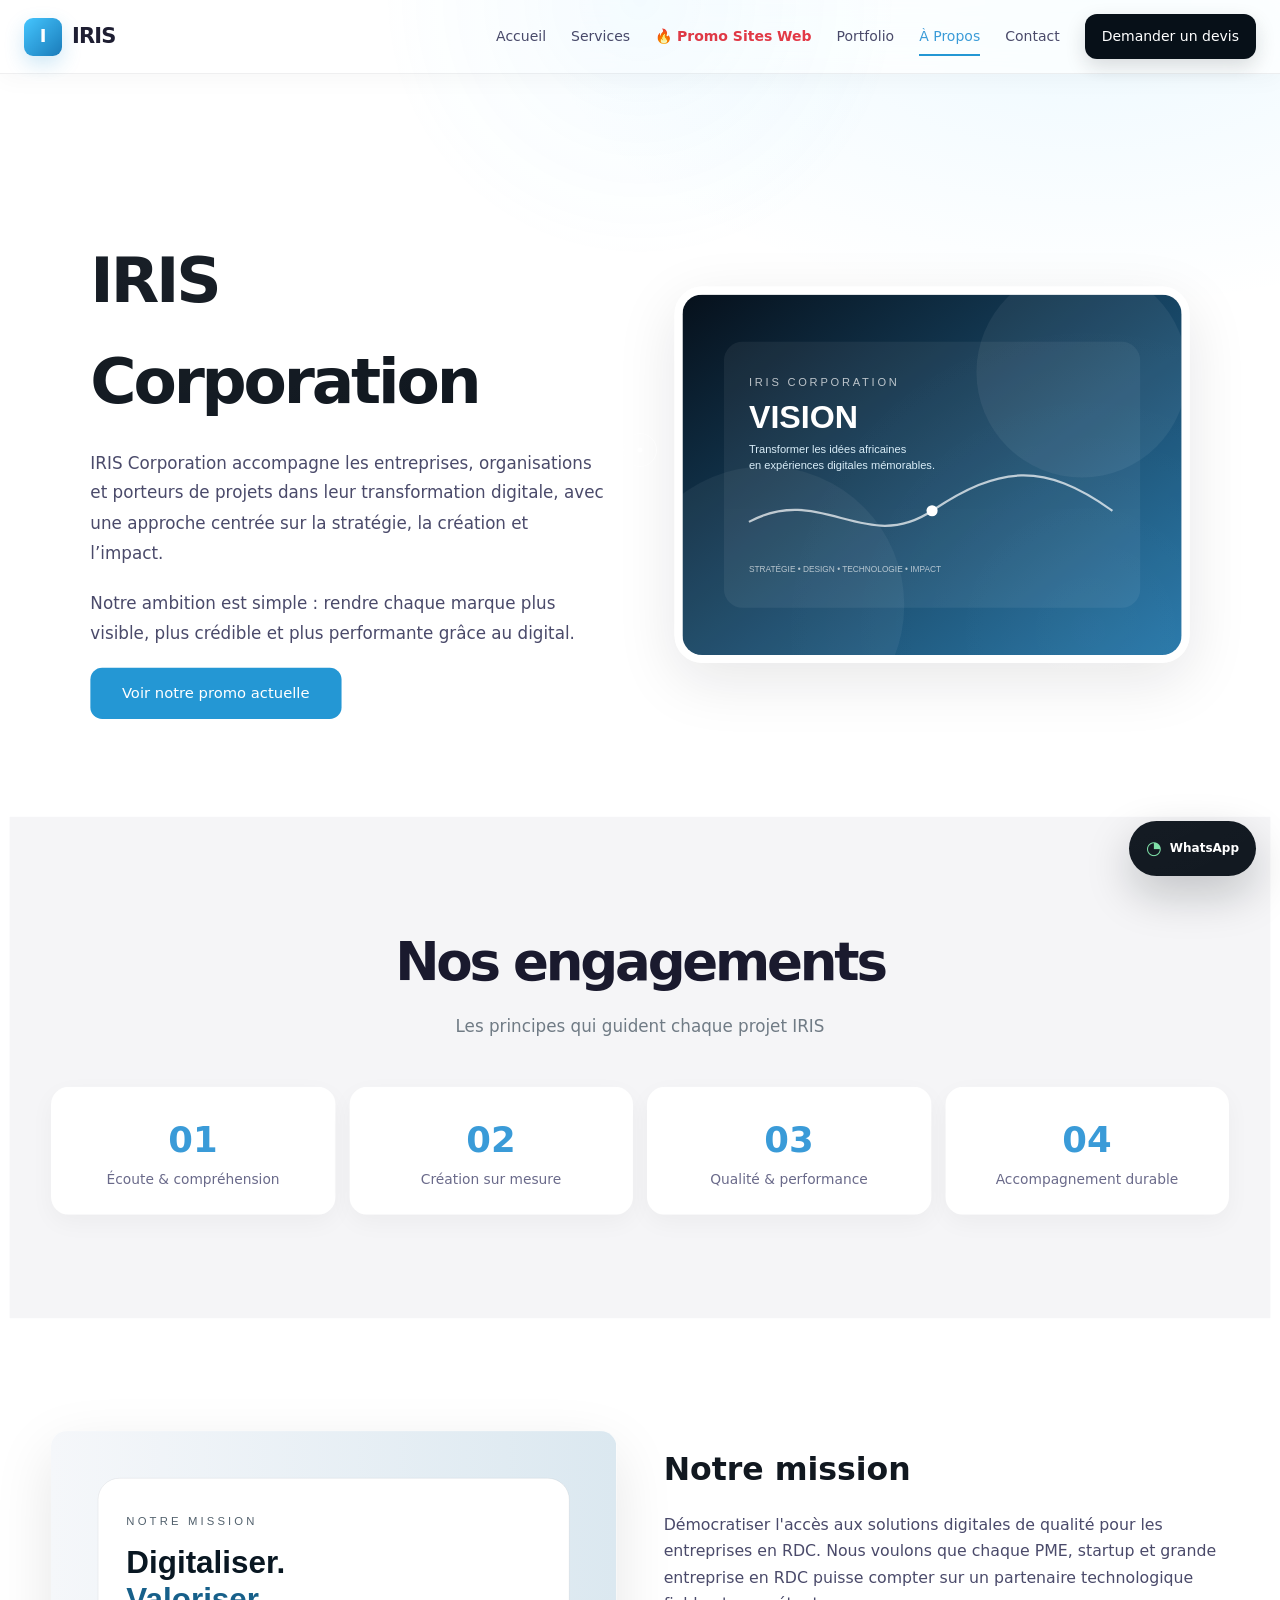
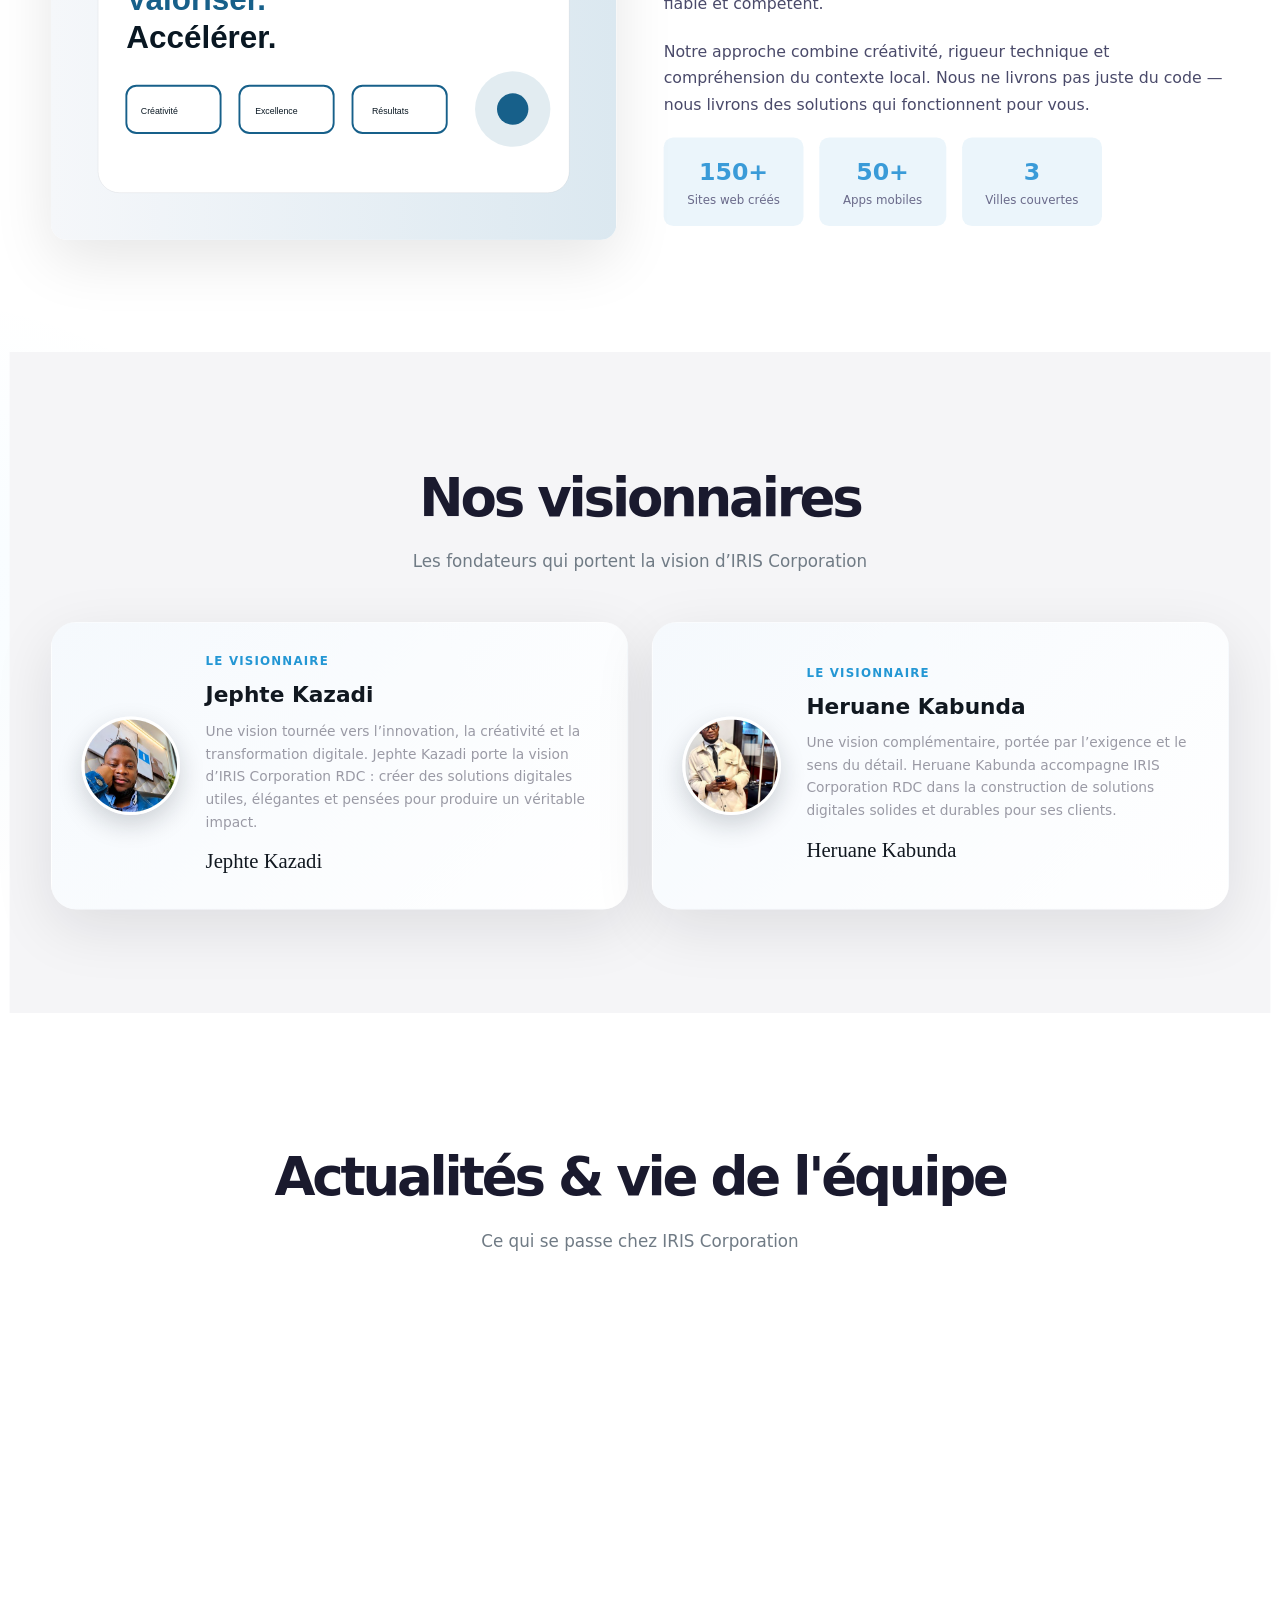
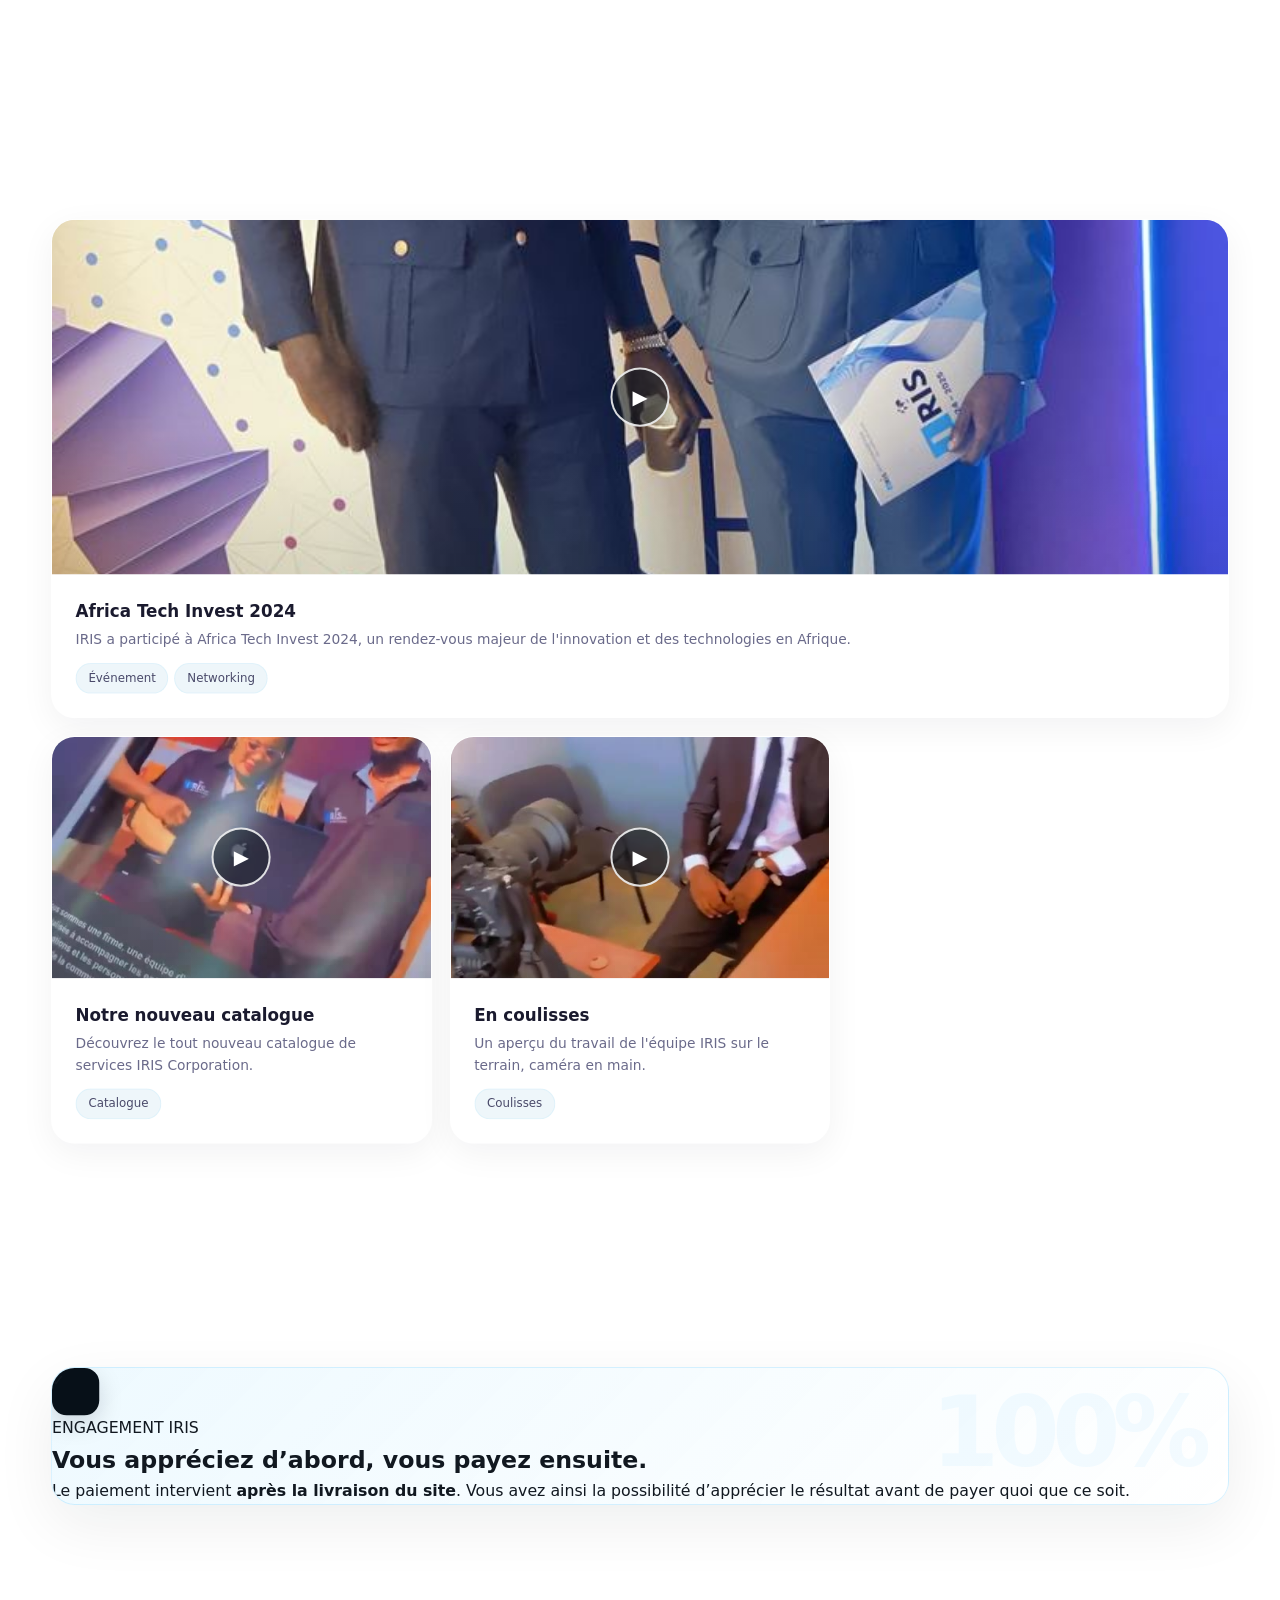
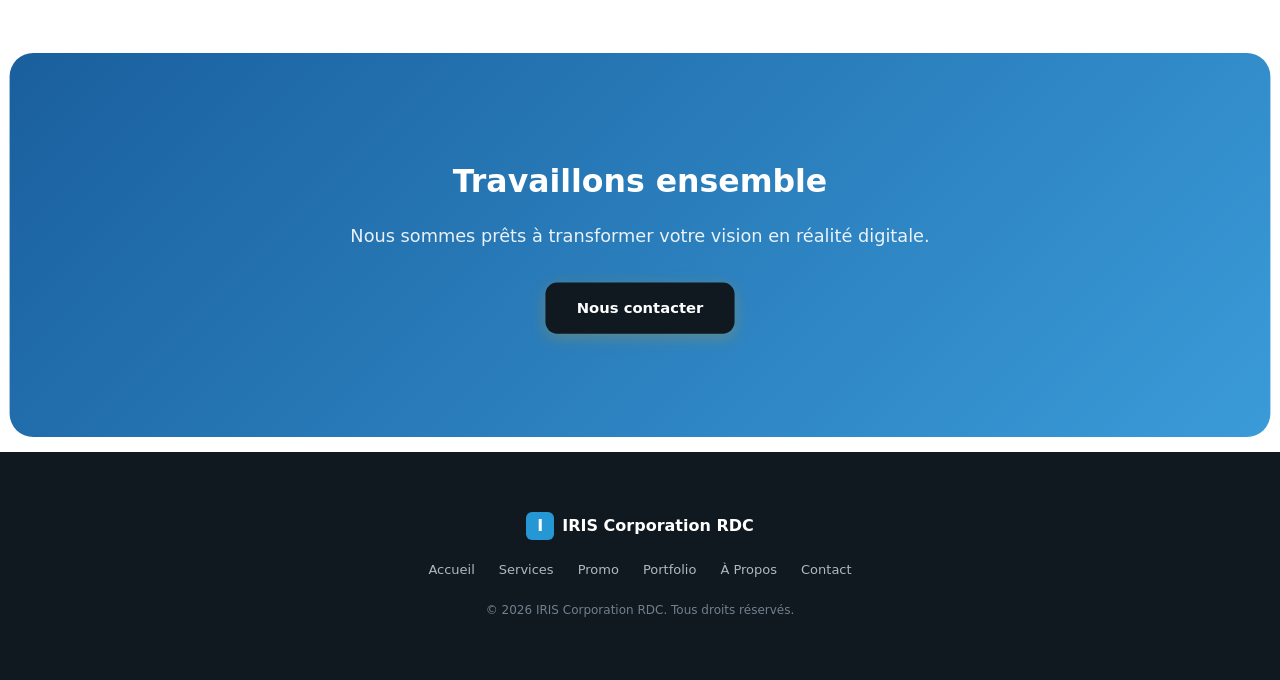
==== apropos.html @ 59f5e838 "fichier iris site" ====
<!DOCTYPE html>
<html lang="fr">
<head>
  <meta charset="UTF-8">
  <meta name="viewport" content="width=device-width, initial-scale=1.0">
  <title>À Propos | IRIS Corporation</title>
  <meta name="description" content="Agence digitale de référence en RDC. 8 ans d'expérience, 200+ projets réalisés pour des entreprises en RDC.">
  <link rel="stylesheet" href="style.css">
</head>
<body>
<div class="iris-scroll-progress" aria-hidden="true"></div>

<!-- Navigation -->
<nav class="iris-nav">
  <a href="index.html" class="iris-nav-logo">
    <div class="iris-nav-logo-box"><span>I</span></div>
    <div class="iris-nav-logo-text">IRIS</div>
  </a>
  <div class="iris-nav-links">
    <a href="index.html">Accueil</a>
    <a href="services.html">Services</a>
    <a href="promo.html" style="color: #e63946; font-weight: 600;">🔥 Promo Sites Web</a>
    <a href="portfolio.html">Portfolio</a>
    <a href="apropos.html" class="active">À Propos</a>
    <a href="contact.html">Contact</a>
    <a href="contact.html" class="iris-nav-cta">Demander un devis</a>
  </div>
  <button class="iris-nav-mobile-btn" onclick="toggleMobileMenu()" aria-label="Menu">
    <svg width="24" height="24" viewBox="0 0 24 24" fill="none"><path fill-rule="evenodd" clip-rule="evenodd" d="M4 6h16M4 12h16M4 18h16" stroke="currentColor" stroke-width="2" stroke-linecap="round"/></svg>
  </button>
</nav>

<!-- Mobile Menu -->
<div class="iris-mobile-menu" id="mobileMenu">
  <button class="iris-mobile-menu-close" onclick="toggleMobileMenu()" aria-label="Fermer">
    <svg width="24" height="24" viewBox="0 0 24 24" fill="none"><path d="M18 6L6 18M6 6l12 12" stroke="currentColor" stroke-width="2" stroke-linecap="round"/></svg>
  </button>
  <a href="index.html" onclick="toggleMobileMenu()">Accueil</a>
  <a href="services.html" onclick="toggleMobileMenu()">Services</a>
  <a href="promo.html" onclick="toggleMobileMenu()" style="color: #e63946;">🔥 Promo Sites Web</a>
  <a href="portfolio.html" onclick="toggleMobileMenu()">Portfolio</a>
  <a href="apropos.html" onclick="toggleMobileMenu()">À Propos</a>
  <a href="contact.html" onclick="toggleMobileMenu()">Contact</a>
</div>

<!-- About Hero -->
<section class="about-hero" style="padding-top: 120px;">
  <div class="about-hero-content">
    <h1>IRIS Corporation</h1>
    <p>IRIS Corporation accompagne les entreprises, organisations et porteurs de projets dans leur transformation digitale, avec une approche centrée sur la stratégie, la création et l’impact.</p>
    <p>Notre ambition est simple : rendre chaque marque plus visible, plus crédible et plus performante grâce au digital.</p>
    <a href="promo.html" class="iris-btn-primary">Voir notre promo actuelle</a>
  </div>
  <div class="about-hero-img">
    <img loading="eager" decoding="async" src="images/iris-vision.svg" class="iris-about-visual iris-about-visual-1" alt="IRIS Corporation — vision digitale">
  </div>
</section>

<!-- Values -->
<section class="iris-section" style="background: var(--kimi-color-surface-muted);">
  <h2 class="iris-section-title">Nos engagements</h2>
  <p class="iris-section-sub">Les principes qui guident chaque projet IRIS</p>
  <div class="about-values">
    <div class="about-value iris-reveal"><div class="about-value-num">01</div><div class="about-value-label">Écoute & compréhension</div></div>
    <div class="about-value iris-reveal"><div class="about-value-num">02</div><div class="about-value-label">Création sur mesure</div></div>
    <div class="about-value iris-reveal"><div class="about-value-num">03</div><div class="about-value-label">Qualité & performance</div></div>
    <div class="about-value iris-reveal"><div class="about-value-num">04</div><div class="about-value-label">Accompagnement durable</div></div>
  </div>
</section>

<!-- Mission -->
<section class="iris-section">
  <div style="display: grid; grid-template-columns: 1fr 1fr; gap: 48px; align-items: center;">
    <div style="border-radius: 16px; overflow: hidden; box-shadow: 0 20px 60px rgba(0,0,0,0.1);">
      <img loading="lazy" decoding="async" src="images/iris-mission.svg" style="width: 100%; height: auto; display: block;" class="iris-about-visual iris-about-visual-2" alt="IRIS Corporation — mission et impact digital">
    </div>
    <div>
      <h2 style="font-size: 32px; font-weight: 600; margin-bottom: 16px;">Notre mission</h2>
      <p style="font-size: 16px; color: var(--kimi-color-text-secondary); line-height: 1.7; margin-bottom: 20px;">Démocratiser l'accès aux solutions digitales de qualité pour les entreprises en RDC. Nous voulons que chaque PME, startup et grande entreprise en RDC puisse compter sur un partenaire technologique fiable et compétent.</p>
      <p style="font-size: 16px; color: var(--kimi-color-text-secondary); line-height: 1.7; margin-bottom: 20px;">Notre approche combine créativité, rigueur technique et compréhension du contexte local. Nous ne livrons pas juste du code — nous livrons des solutions qui fonctionnent pour vous.</p>
      <div style="display: flex; gap: 16px; flex-wrap: wrap;">
        <div style="padding: 16px 24px; background: rgba(58,155,216,0.1); border-radius: 10px; text-align: center;">
          <div style="font-size: 24px; font-weight: 700; color: #3A9BD8;">150+</div>
          <div style="font-size: 12px; color: var(--kimi-color-text-tertiary);">Sites web créés</div>
        </div>
        <div style="padding: 16px 24px; background: rgba(58,155,216,0.1); border-radius: 10px; text-align: center;">
          <div style="font-size: 24px; font-weight: 700; color: #3A9BD8;">50+</div>
          <div style="font-size: 12px; color: var(--kimi-color-text-tertiary);">Apps mobiles</div>
        </div>
        <div style="padding: 16px 24px; background: rgba(58,155,216,0.1); border-radius: 10px; text-align: center;">
          <div style="font-size: 24px; font-weight: 700; color: #3A9BD8;">3</div>
          <div style="font-size: 12px; color: var(--kimi-color-text-tertiary);">Villes couvertes</div>
        </div>
      </div>
    </div>
  </div>
</section>

<!-- Visionnaires -->
<section class="iris-section visionary-section" style="background: var(--kimi-color-surface-muted);">
  <h2 class="iris-section-title">Nos visionnaires</h2>
  <p class="iris-section-sub">Les fondateurs qui portent la vision d’IRIS Corporation</p>
  <div class="visionaries-grid">
    <div class="visionary-profile iris-reveal">
      <img loading="lazy" decoding="async" src="images/jephte-kazadi.jpg" alt="Jephte Kazadi, visionnaire IRIS Corporation" class="visionary-photo">
      <div>
        <span class="role">LE VISIONNAIRE</span>
        <h2>Jephte Kazadi</h2>
        <p>Une vision tournée vers l’innovation, la créativité et la transformation digitale. Jephte Kazadi porte la vision d’IRIS Corporation RDC : créer des solutions digitales utiles, élégantes et pensées pour produire un véritable impact.</p>
        <div class="signature">Jephte Kazadi</div>
      </div>
    </div>
    <div class="visionary-profile iris-reveal">
      <img loading="lazy" decoding="async" src="images/heruane-kabunda.jpeg" alt="Heruane Kabunda, visionnaire IRIS Corporation" class="visionary-photo">
      <div>
        <span class="role">LE VISIONNAIRE</span>
        <h2>Heruane Kabunda</h2>
        <p>Une vision complémentaire, portée par l’exigence et le sens du détail. Heruane Kabunda accompagne IRIS Corporation RDC dans la construction de solutions digitales solides et durables pour ses clients.</p>
        <div class="signature">Heruane Kabunda</div>
      </div>
    </div>
  </div>
</section>

<!-- Actualités -->
<section class="iris-section">
  <h2 class="iris-section-title">Actualités & vie de l'équipe</h2>
  <p class="iris-section-sub">Ce qui se passe chez IRIS Corporation</p>
  <div class="iris-portfolio-grid">
    <div class="iris-portfolio-card iris-reveal" style="grid-column: 1 / -1;">
      <div class="iris-portfolio-img news-feature-img portfolio-feature-gallery">
        <img loading="lazy" decoding="async" src="images/innovations-days.jpeg" alt="IRIS Corporation à Innovations Days">
        <div class="iris-video-facade" style="background-image:url('images/poster-innovations-2.jpg')" data-src="videos/innovations-days-2.mp4" onclick="irisPlayVideo(this)">
          <div class="iris-video-play">▶</div>
        </div>
        <div class="iris-video-facade" style="background-image:url('images/poster-innovations-1.jpg')" data-src="videos/innovations-days-1.mp4" onclick="irisPlayVideo(this)">
          <div class="iris-video-play">▶</div>
        </div>
      </div>
      <div class="iris-portfolio-info">
        <h4>Innovations Days</h4>
        <p>IRIS a participé à Innovations Days, un événement dédié à l'innovation et aux nouvelles technologies.</p>
        <div class="iris-portfolio-tags"><span class="iris-tag">Événement</span><span class="iris-tag">Innovation</span></div>
      </div>
    </div>

    <div class="iris-portfolio-card iris-reveal" style="grid-column: 1 / -1;">
      <div class="iris-portfolio-img news-feature-img">
        <div class="iris-video-facade" style="background-image:url('images/africa-tech-invest.jpeg')" data-src="videos/africa-tech-invest.mp4" onclick="irisPlayVideo(this)">
          <div class="iris-video-play">▶</div>
        </div>
      </div>
      <div class="iris-portfolio-info">
        <h4>Africa Tech Invest 2024</h4>
        <p>IRIS a participé à Africa Tech Invest 2024, un rendez-vous majeur de l'innovation et des technologies en Afrique.</p>
        <div class="iris-portfolio-tags"><span class="iris-tag">Événement</span><span class="iris-tag">Networking</span></div>
      </div>
    </div>

    <div class="iris-portfolio-card iris-reveal">
      <div class="iris-portfolio-img">
        <div class="iris-video-facade" style="background-image:url('images/poster-catalogue.jpg')" data-src="videos/nouveau-catalogue.mp4" onclick="irisPlayVideo(this)">
          <div class="iris-video-play">▶</div>
        </div>
      </div>
      <div class="iris-portfolio-info">
        <h4>Notre nouveau catalogue</h4>
        <p>Découvrez le tout nouveau catalogue de services IRIS Corporation.</p>
        <div class="iris-portfolio-tags"><span class="iris-tag">Catalogue</span></div>
      </div>
    </div>

    <div class="iris-portfolio-card iris-reveal">
      <div class="iris-portfolio-img">
        <div class="iris-video-facade" style="background-image:url('images/poster-coulisses.jpg')" data-src="videos/coulisses-tournage.mp4" onclick="irisPlayVideo(this)">
          <div class="iris-video-play">▶</div>
        </div>
      </div>
      <div class="iris-portfolio-info">
        <h4>En coulisses</h4>
        <p>Un aperçu du travail de l'équipe IRIS sur le terrain, caméra en main.</p>
        <div class="iris-portfolio-tags"><span class="iris-tag">Coulisses</span></div>
      </div>
    </div>
  </div>
</section>

<!-- Paiement -->
<section class="iris-section">
  <div class="payment-trust payment-trust-large iris-reveal">
    <div class="payment-trust-icon">✓</div>
    <div>
      <span class="payment-trust-kicker">ENGAGEMENT IRIS</span>
      <h2>Vous appréciez d’abord, vous payez ensuite.</h2>
      <p>Le paiement intervient <strong>après la livraison du site</strong>. Vous avez ainsi la possibilité d’apprécier le résultat avant de payer quoi que ce soit.</p>
    </div>
  </div>
</section>

<!-- CTA -->
<section class="iris-section" style="text-align: center; background: linear-gradient(135deg, #1a5f9e 0%, #3A9BD8 100%); color: white; border-radius: 24px; margin: 40px auto; max-width: 1100px;">
  <h2 style="font-size: 32px; font-weight: 600; margin-bottom: 16px;">Travaillons ensemble</h2>
  <p style="font-size: 18px; opacity: 0.9; max-width: 600px; margin: 0 auto 32px;">Nous sommes prêts à transformer votre vision en réalité digitale.</p>
  <a href="contact.html" class="iris-btn-gold">Nous contacter</a>
</section>

<a class="whatsapp-float" href="https://wa.me/243821362838" target="_blank" rel="noopener" aria-label="Contacter IRIS sur WhatsApp"><span>◔</span><b>WhatsApp</b></a>

<!-- Footer -->
<footer class="iris-footer">
  <div class="iris-footer-logo">
    <div class="iris-footer-logo-box"><span>I</span></div>
    <div class="iris-footer-logo-text">IRIS Corporation RDC</div>
  </div>
  <div class="iris-footer-links">
    <a href="index.html">Accueil</a>
    <a href="services.html">Services</a>
    <a href="promo.html">Promo</a>
    <a href="portfolio.html">Portfolio</a>
    <a href="apropos.html">À Propos</a>
    <a href="contact.html">Contact</a>
  </div>
  <div class="iris-footer-copy">© 2026 IRIS Corporation RDC. Tous droits réservés.</div>
</footer>

<script>
  function irisPlayVideo(facade) {
    const src = facade.dataset.src;
    const video = document.createElement('video');
    video.src = src;
    video.controls = true;
    video.autoplay = true;
    video.playsInline = true;
    video.style.width = '100%';
    video.style.height = '100%';
    video.style.objectFit = 'cover';
    video.style.display = 'block';
    facade.replaceWith(video);
    video.play().catch(() => {});
  }
  function toggleMobileMenu() {
    const menu = document.getElementById('mobileMenu');
    menu.classList.toggle('active');
  }
  const observer = new IntersectionObserver((entries) => {
    entries.forEach(entry => { if (entry.isIntersecting) { entry.target.classList.add('visible'); } });
  }, { threshold: 0.1 });
  document.querySelectorAll('.iris-reveal').forEach(el => observer.observe(el));
</script>


<script>
(function(){
  const root=document.documentElement;
  const progress=document.querySelector('.iris-scroll-progress');
  const nav=document.querySelector('.iris-nav');

  function onScroll(){
    const max=document.documentElement.scrollHeight-window.innerHeight;
    const pct=max>0?(window.scrollY/max)*100:0;
    if(progress) progress.style.width=pct+'%';
    if(nav) nav.classList.toggle('scrolled',window.scrollY>18);
  }
  onScroll();
  window.addEventListener('scroll',onScroll,{passive:true});

  window.addEventListener('pointermove',function(e){
    root.style.setProperty('--mx',e.clientX+'px');
    root.style.setProperty('--my',e.clientY+'px');
  },{passive:true});

  document.querySelectorAll('.iris-service-card,.why-card,.iris-portfolio-card').forEach(function(card){
    card.addEventListener('pointermove',function(e){
      if(window.matchMedia('(max-width: 768px)').matches) return;
      const r=card.getBoundingClientRect();
      const x=(e.clientX-r.left)/r.width-.5;
      const y=(e.clientY-r.top)/r.height-.5;
      card.style.transform='translateY(-8px) perspective(900px) rotateX('+(-y*2.2)+'deg) rotateY('+(x*2.2)+'deg)';
    });
    card.addEventListener('pointerleave',function(){
      card.style.transform='';
    });
  });
})();
</script>


<script>
(()=> {
 const body=document.body;
 const progress=document.createElement('div'); progress.className='iris-progress'; body.appendChild(progress);
 const cursor=document.createElement('div'); cursor.className='iris-cursor'; body.appendChild(cursor);
 const dot=document.createElement('div'); dot.className='iris-cursor-dot'; body.appendChild(dot);
 body.classList.add('iris-ready');

 let mx=innerWidth/2,my=innerHeight/2,cx=mx,cy=my;
 addEventListener('mousemove',e=>{mx=e.clientX;my=e.clientY});
 function tick(){
   cx += (mx-cx)*.16; cy += (my-cy)*.16;
   cursor.style.left=cx+'px'; cursor.style.top=cy+'px';
   dot.style.left=mx+'px'; dot.style.top=my+'px';
   requestAnimationFrame(tick);
 }
 tick();

 function updateProgress(){
   const h=document.documentElement, max=h.scrollHeight-innerHeight;
   progress.style.width=(max>0?(scrollY/max*100):0)+'%';
 }
 addEventListener('scroll',updateProgress,{passive:true}); updateProgress();

 const io=new IntersectionObserver(es=>es.forEach(e=>{
   if(e.isIntersecting){e.target.classList.add('iris-visible');io.unobserve(e.target)}
 }),{threshold:.12});
 document.querySelectorAll('section,article,.card,.service-card,.portfolio-item,.project-card,.feature,.hero-content,.hero-image').forEach((el,i)=>{
   el.classList.add('iris-reveal');
   el.style.transitionDelay=Math.min(i*35,280)+'ms';
   io.observe(el);
 });

 document.querySelectorAll('a,button,[role="button"]').forEach(el=>{
   el.addEventListener('mouseenter',()=>{cursor.style.transform='translate(-50%,-50%) scale(1.65)';cursor.style.borderColor='rgba(255,255,255,.85)'});
   el.addEventListener('mouseleave',()=>{cursor.style.transform='translate(-50%,-50%) scale(1)';cursor.style.borderColor='rgba(255,255,255,.55)'});
 });

 document.querySelectorAll('.iris-magnetic').forEach(el=>{
   el.addEventListener('mousemove',e=>{
     const r=el.getBoundingClientRect(),x=(e.clientX-r.left-r.width/2)/r.width,y=(e.clientY-r.top-r.height/2)/r.height;
     el.style.transform=`translate(${x*10}px,${y*10}px)`;
   });
   el.addEventListener('mouseleave',()=>el.style.transform='');
 });
})();
</script>

</body>
</html>
---- style.css ----
:root {
  --kimi-font-sans: 'Segoe UI', system-ui, -apple-system, sans-serif;
  --kimi-color-text-primary: #1a1a2e;
  --kimi-color-text-secondary: #4a4a6a;
  --kimi-color-text-tertiary: #6a6a8a;
  --kimi-color-text-quaternary: #9a9aaa;
  --kimi-color-surface: #ffffff;
  --kimi-color-surface-muted: #f5f5f7;
  --kimi-color-border: #e5e5ea;
  --kimi-color-positive: #22c55e;
  --t-fast: 200ms;
  --ease-out: cubic-bezier(0.16, 1, 0.3, 1);
  --accent-gold: #d4a017;
  --accent-red: #e63946;
  --promo-bg: linear-gradient(135deg, #3A9BD8 0%, #1a5f9e 100%);
}

* { box-sizing: border-box; margin: 0; padding: 0; }
body { font-family: var(--kimi-font-sans); background: var(--kimi-color-surface); color: var(--kimi-color-text-primary); line-height: 1.6; }
button, input, select, textarea { font: inherit; }

/* Navigation */
.iris-nav { position: fixed; top: 0; left: 0; right: 0; z-index: 100; display: flex; align-items: center; justify-content: space-between; padding: 12px 24px; border-bottom: 1px solid var(--kimi-color-border); background: rgba(255,255,255,0.95); backdrop-filter: blur(8px); }
.iris-nav-logo { display: flex; align-items: center; gap: 8px; cursor: pointer; text-decoration: none; }
.iris-nav-logo-box { width: 32px; height: 32px; background: #3A9BD8; border-radius: 6px; display: flex; align-items: center; justify-content: center; }
.iris-nav-logo-box span { color: white; font-weight: 700; font-size: 18px; }
.iris-nav-logo-text { font-size: 18px; font-weight: 700; color: var(--kimi-color-text-primary); letter-spacing: 1px; }
.iris-nav-logo-text span { font-weight: 400; font-size: 14px; color: var(--kimi-color-text-secondary); }
.iris-nav-links { display: flex; gap: 32px; align-items: center; }
.iris-nav-links a { text-decoration: none; color: var(--kimi-color-text-secondary); font-size: 14px; font-weight: 500; transition: color var(--t-fast) var(--ease-out); cursor: pointer; }
.iris-nav-links a:hover, .iris-nav-links a.active { color: #3A9BD8; }
.iris-nav-cta { background: #3A9BD8; color: white; border: none; padding: 8px 20px; border-radius: 8px; font-size: 14px; font-weight: 500; cursor: pointer; transition: opacity var(--t-fast) var(--ease-out); text-decoration: none; display: inline-block; }
.iris-nav-cta:hover { opacity: 0.85; }
.iris-nav-promo { background: var(--accent-red); }
.iris-nav-mobile-btn { display: none; background: none; border: none; cursor: pointer; color: var(--kimi-color-text-primary); }

/* Promo Banner */
.promo-banner-top { background: linear-gradient(90deg, #e63946, #d4a017); color: white; text-align: center; padding: 10px 24px; font-size: 14px; font-weight: 500; position: fixed; top: 57px; left: 0; right: 0; z-index: 99; }
.promo-banner-top a { color: white; text-decoration: underline; font-weight: 700; }
.promo-banner-top .close-promo { position: absolute; right: 16px; top: 50%; transform: translateY(-50%); background: none; border: none; color: white; cursor: pointer; font-size: 18px; }

/* Hero */
.iris-hero { padding: 140px 24px 80px; text-align: center; max-width: 900px; margin: 0 auto; }
.iris-hero h1 { font-size: 46px; font-weight: 600; color: var(--kimi-color-text-primary); line-height: 1.1; margin-bottom: 16px; letter-spacing: 0.5px; }
.iris-hero h1 span { color: #3A9BD8; }
.iris-hero-sub { font-size: 18px; color: var(--kimi-color-text-secondary); line-height: 1.6; margin-bottom: 32px; max-width: 600px; margin-left: auto; margin-right: auto; }
.iris-hero-btns { display: flex; gap: 12px; justify-content: center; flex-wrap: wrap; }
.iris-btn-primary { background: #3A9BD8; color: white; border: none; padding: 14px 32px; border-radius: 10px; font-size: 15px; font-weight: 500; cursor: pointer; display: inline-flex; align-items: center; gap: 8px; transition: opacity var(--t-fast) var(--ease-out); text-decoration: none; }
.iris-btn-primary:hover { opacity: 0.85; }
.iris-btn-secondary { background: transparent; color: var(--kimi-color-text-primary); border: 1px solid var(--kimi-color-border); padding: 14px 32px; border-radius: 10px; font-size: 15px; font-weight: 500; cursor: pointer; display: inline-flex; align-items: center; gap: 8px; transition: background var(--t-fast) var(--ease-out); text-decoration: none; }
.iris-btn-secondary:hover { background: var(--kimi-color-surface-muted); }
.iris-btn-gold { background: var(--accent-gold); color: white; border: none; padding: 14px 32px; border-radius: 10px; font-size: 15px; font-weight: 600; cursor: pointer; display: inline-flex; align-items: center; gap: 8px; transition: opacity var(--t-fast) var(--ease-out); text-decoration: none; box-shadow: 0 4px 15px rgba(212,160,23,0.3); }
.iris-btn-gold:hover { opacity: 0.9; transform: translateY(-2px); }

/* Promo Section */
.promo-hero { background: var(--promo-bg); color: white; padding: 100px 24px 80px; text-align: center; position: relative; overflow: hidden; }
.promo-hero::before { content: ''; position: absolute; top: -50%; right: -20%; width: 600px; height: 600px; background: rgba(255,255,255,0.05); border-radius: 50%; }
.promo-hero::after { content: ''; position: absolute; bottom: -30%; left: -10%; width: 400px; height: 400px; background: rgba(255,255,255,0.03); border-radius: 50%; }
.promo-hero h1 { font-size: 48px; font-weight: 700; margin-bottom: 16px; position: relative; z-index: 1; }
.promo-hero .promo-badge { display: inline-block; background: var(--accent-gold); color: white; padding: 8px 20px; border-radius: 20px; font-size: 14px; font-weight: 600; margin-bottom: 20px; position: relative; z-index: 1; }
.promo-hero p { font-size: 20px; opacity: 0.95; max-width: 600px; margin: 0 auto 32px; position: relative; z-index: 1; }
.promo-hero .promo-price { font-size: 56px; font-weight: 700; margin: 20px 0; position: relative; z-index: 1; }
.promo-hero .promo-price .old { font-size: 28px; text-decoration: line-through; opacity: 0.6; margin-right: 16px; }
.promo-hero .promo-price .new { color: #ffd700; }

/* Stats */
.iris-stats { display: flex; justify-content: center; gap: 48px; padding: 40px 24px; border-top: 1px solid var(--kimi-color-border); border-bottom: 1px solid var(--kimi-color-border); flex-wrap: wrap; background: var(--kimi-color-surface-muted); }
.iris-stat { text-align: center; }
.iris-stat-num { font-size: 36px; font-weight: 700; color: #3A9BD8; font-variant-numeric: tabular-nums; }
.iris-stat-label { font-size: 14px; color: var(--kimi-color-text-tertiary); margin-top: 4px; }

/* Sections */
.iris-section { padding: 80px 24px; max-width: 1100px; margin: 0 auto; }
.iris-section-title { font-size: 32px; font-weight: 600; color: var(--kimi-color-text-primary); text-align: center; margin-bottom: 8px; }
.iris-section-sub { font-size: 16px; color: var(--kimi-color-text-secondary); text-align: center; margin-bottom: 48px; }

/* New Address */
.iris-address-section { max-width: 1100px; margin: 20px auto 40px; padding: 0 24px; }
.iris-address-card { display: grid; grid-template-columns: 0.95fr 1.05fr; align-items: stretch; overflow: hidden; border: 1px solid var(--kimi-color-border); border-radius: 24px; background: linear-gradient(135deg, #f7fbff 0%, #ffffff 100%); box-shadow: 0 16px 50px rgba(0,0,0,0.07); }
.iris-address-content { padding: 48px; display: flex; flex-direction: column; justify-content: center; }
.iris-address-badge { display: inline-flex; width: fit-content; background: rgba(58,155,216,0.1); color: #1a5f9e; padding: 7px 14px; border-radius: 999px; font-size: 11px; font-weight: 700; letter-spacing: .5px; margin-bottom: 16px; }
.iris-address-content h2 { font-size: 34px; line-height: 1.15; font-weight: 650; margin-bottom: 14px; color: var(--kimi-color-text-primary); }
.iris-address-content > p { font-size: 16px; line-height: 1.7; color: var(--kimi-color-text-secondary); margin-bottom: 22px; }
.iris-address-location { display: flex; flex-direction: column; gap: 5px; padding: 16px 18px; margin-bottom: 24px; border-left: 3px solid #3A9BD8; background: white; border-radius: 0 10px 10px 0; }
.iris-address-location strong { font-size: 15px; color: var(--kimi-color-text-primary); }
.iris-address-location span { font-size: 14px; line-height: 1.5; color: var(--kimi-color-text-secondary); }
.iris-address-image { min-height: 520px; background: #eee; }
.iris-address-image img { width: 100%; height: 100%; display: block; object-fit: cover; object-position: center; }

/* Services */
.iris-services-grid { display: grid; grid-template-columns: repeat(auto-fit, minmax(280px, 1fr)); gap: 20px; }
.iris-service-card { border: 1px solid var(--kimi-color-border); border-radius: 14px; padding: 28px; transition: all var(--t-fast) var(--ease-out); cursor: pointer; background: white; }
.iris-service-card:hover { border-color: #3A9BD8; transform: translateY(-4px); box-shadow: 0 12px 40px rgba(58,155,216,0.1); }
.iris-service-icon { width: 52px; height: 52px; border-radius: 12px; background: rgba(58,155,216,0.1); display: flex; align-items: center; justify-content: center; margin-bottom: 16px; color: #3A9BD8; }
.iris-service-card h3 { font-size: 18px; font-weight: 600; color: var(--kimi-color-text-primary); margin-bottom: 8px; }
.iris-service-card p { font-size: 14px; color: var(--kimi-color-text-secondary); line-height: 1.6; }
.iris-service-card .promo-tag { display: inline-block; background: var(--accent-red); color: white; font-size: 11px; padding: 3px 10px; border-radius: 4px; margin-top: 10px; font-weight: 600; }

/* Portfolio */
.iris-portfolio-grid { display: grid; grid-template-columns: repeat(auto-fit, minmax(300px, 1fr)); gap: 20px; }
.iris-portfolio-card { border: 1px solid var(--kimi-color-border); border-radius: 14px; overflow: hidden; transition: all var(--t-fast) var(--ease-out); cursor: pointer; background: white; }
.iris-portfolio-card:hover { border-color: #3A9BD8; box-shadow: 0 12px 40px rgba(0,0,0,0.08); }
.iris-portfolio-img { width: 100%; height: 200px; background: var(--kimi-color-surface-muted); display: flex; align-items: center; justify-content: center; color: var(--kimi-color-text-quaternary); font-size: 14px; overflow: hidden; }
.iris-portfolio-img img { width: 100%; height: 100%; object-fit: cover; }
.iris-portfolio-info { padding: 20px; }
.iris-portfolio-info h4 { font-size: 17px; font-weight: 600; color: var(--kimi-color-text-primary); margin-bottom: 4px; }
.iris-portfolio-info p { font-size: 14px; color: var(--kimi-color-text-tertiary); }
.iris-portfolio-tags { display: flex; gap: 6px; margin-top: 12px; flex-wrap: wrap; }
.iris-tag { font-size: 12px; padding: 5px 12px; border-radius: 6px; background: var(--kimi-color-surface-muted); color: var(--kimi-color-text-secondary); }

/* Process */
.iris-process { display: flex; justify-content: space-between; gap: 16px; flex-wrap: wrap; }
.iris-process-step { flex: 1; min-width: 200px; text-align: center; padding: 24px; position: relative; }
.iris-process-step::after { content: ""; position: absolute; top: 40px; right: -8px; width: 16px; height: 1px; background: var(--kimi-color-border); }
.iris-process-step:last-child::after { display: none; }
.iris-step-num { width: 44px; height: 44px; border-radius: 50%; background: #3A9BD8; color: white; display: flex; align-items: center; justify-content: center; font-size: 16px; font-weight: 600; margin: 0 auto 16px; }
.iris-process-step h4 { font-size: 17px; font-weight: 600; color: var(--kimi-color-text-primary); margin-bottom: 6px; }
.iris-process-step p { font-size: 14px; color: var(--kimi-color-text-secondary); }

/* Testimonials */
.iris-testimonials { display: grid; grid-template-columns: repeat(auto-fit, minmax(300px, 1fr)); gap: 20px; }
.iris-testimonial { border: 1px solid var(--kimi-color-border); border-radius: 14px; padding: 28px; background: white; }
.iris-testimonial-stars { display: flex; gap: 4px; margin-bottom: 12px; color: #d4a017; }
.iris-testimonial-text { font-size: 15px; color: var(--kimi-color-text-primary); line-height: 1.6; margin-bottom: 20px; font-style: italic; }
.iris-testimonial-author { display: flex; align-items: center; gap: 12px; }
.iris-testimonial-avatar { width: 44px; height: 44px; border-radius: 50%; background: var(--kimi-color-surface-muted); display: flex; align-items: center; justify-content: center; color: var(--kimi-color-text-secondary); font-size: 14px; font-weight: 600; }
.iris-testimonial-name { font-size: 14px; font-weight: 600; color: var(--kimi-color-text-primary); }
.iris-testimonial-role { font-size: 12px; color: var(--kimi-color-text-tertiary); }

/* Contact */
.iris-contact-grid { display: grid; grid-template-columns: 1fr 1fr; gap: 48px; align-items: start; }
.iris-contact-info h3 { font-size: 24px; font-weight: 600; color: var(--kimi-color-text-primary); margin-bottom: 16px; }
.iris-contact-info p { font-size: 15px; color: var(--kimi-color-text-secondary); line-height: 1.6; margin-bottom: 24px; }
.iris-contact-item { display: flex; align-items: center; gap: 12px; margin-bottom: 16px; color: var(--kimi-color-text-secondary); font-size: 14px; }
.iris-contact-item svg { color: #3A9BD8; flex-shrink: 0; }
.iris-contact-form { display: flex; flex-direction: column; gap: 16px; }
.iris-form-row { display: grid; grid-template-columns: 1fr 1fr; gap: 16px; }
.iris-form-input { width: 100%; padding: 14px 18px; border: 1px solid var(--kimi-color-border); border-radius: 10px; font-size: 14px; color: var(--kimi-color-text-primary); background: transparent; outline: none; transition: border-color var(--t-fast) var(--ease-out); }
.iris-form-input:focus { border-color: #3A9BD8; }
.iris-form-input::placeholder { color: var(--kimi-color-text-quaternary); }
.iris-form-textarea { min-height: 140px; resize: vertical; }
.iris-form-submit { background: #3A9BD8; color: white; border: none; padding: 14px 32px; border-radius: 10px; font-size: 15px; font-weight: 600; cursor: pointer; transition: opacity var(--t-fast) var(--ease-out); align-self: flex-start; }
.iris-form-submit:hover { opacity: 0.85; }

/* Footer */
.iris-footer { border-top: 1px solid var(--kimi-color-border); padding: 48px 24px; text-align: center; background: var(--kimi-color-surface-muted); }
.iris-footer-logo { display: flex; align-items: center; justify-content: center; gap: 8px; margin-bottom: 20px; }
.iris-footer-logo-box { width: 28px; height: 28px; background: #3A9BD8; border-radius: 6px; display: flex; align-items: center; justify-content: center; }
.iris-footer-logo-box span { color: white; font-weight: 700; font-size: 16px; }
.iris-footer-logo-text { font-size: 16px; font-weight: 700; color: var(--kimi-color-text-primary); }
.iris-footer-links { display: flex; justify-content: center; gap: 24px; margin-bottom: 20px; flex-wrap: wrap; }
.iris-footer-links a { text-decoration: none; color: var(--kimi-color-text-tertiary); font-size: 13px; transition: color var(--t-fast) var(--ease-out); }
.iris-footer-links a:hover { color: #3A9BD8; }
.iris-footer-copy { font-size: 12px; color: var(--kimi-color-text-quaternary); }

/* Mobile Menu */
.iris-mobile-menu { display: none; position: fixed; top: 0; left: 0; right: 0; bottom: 0; background: var(--kimi-color-surface); z-index: 200; flex-direction: column; padding: 80px 24px 24px; }
.iris-mobile-menu.active { display: flex; }
.iris-mobile-menu a { font-size: 20px; font-weight: 500; color: var(--kimi-color-text-primary); text-decoration: none; padding: 16px 0; border-bottom: 1px solid var(--kimi-color-border); }
.iris-mobile-menu-close { position: absolute; top: 16px; right: 24px; background: none; border: none; cursor: pointer; color: var(--kimi-color-text-primary); }

/* Promo Page Specific */
.promo-features { display: grid; grid-template-columns: repeat(auto-fit, minmax(250px, 1fr)); gap: 24px; margin: 40px 0; }
.promo-feature { background: white; border: 1px solid var(--kimi-color-border); border-radius: 14px; padding: 28px; text-align: center; }
.promo-feature-icon { width: 60px; height: 60px; background: rgba(58,155,216,0.1); border-radius: 50%; display: flex; align-items: center; justify-content: center; margin: 0 auto 16px; color: #3A9BD8; }
.promo-feature h4 { font-size: 17px; font-weight: 600; margin-bottom: 8px; }
.promo-feature p { font-size: 14px; color: var(--kimi-color-text-secondary); }
.promo-packages { display: grid; grid-template-columns: repeat(auto-fit, minmax(280px, 1fr)); gap: 24px; margin: 40px 0; }
.promo-package { background: white; border: 2px solid var(--kimi-color-border); border-radius: 16px; padding: 32px; text-align: center; position: relative; transition: all var(--t-fast) var(--ease-out); }
.promo-package:hover { transform: translateY(-4px); box-shadow: 0 16px 48px rgba(0,0,0,0.1); }
.promo-package.popular { border-color: #3A9BD8; }
.promo-package .popular-badge { position: absolute; top: -12px; left: 50%; transform: translateX(-50%); background: #3A9BD8; color: white; padding: 6px 20px; border-radius: 20px; font-size: 12px; font-weight: 600; }
.promo-package h4 { font-size: 20px; font-weight: 600; margin-bottom: 8px; }
.promo-package .price { font-size: 42px; font-weight: 700; color: #3A9BD8; margin: 16px 0; }
.promo-package .price .currency { font-size: 20px; vertical-align: super; }
.promo-package .price .period { font-size: 14px; color: var(--kimi-color-text-tertiary); font-weight: 400; }
.promo-package .old-price { font-size: 18px; text-decoration: line-through; color: var(--kimi-color-text-quaternary); margin-bottom: 8px; }
.promo-package ul { list-style: none; text-align: left; margin: 24px 0; }
.promo-package ul li { padding: 8px 0; border-bottom: 1px solid var(--kimi-color-border); font-size: 14px; color: var(--kimi-color-text-secondary); display: flex; align-items: center; gap: 8px; }
.promo-package ul li::before { content: "✓"; color: var(--kimi-color-positive); font-weight: 700; }

/* About Page */
.about-hero { display: grid; grid-template-columns: 1fr 1fr; gap: 48px; align-items: center; padding: 120px 24px 80px; max-width: 1100px; margin: 0 auto; }
.about-hero-img { border-radius: 16px; overflow: hidden; box-shadow: 0 20px 60px rgba(0,0,0,0.1); }
.about-hero-img img { width: 100%; height: auto; display: block; }
.about-hero-content h1 { font-size: 40px; font-weight: 600; margin-bottom: 16px; }
.about-hero-content p { font-size: 16px; color: var(--kimi-color-text-secondary); line-height: 1.7; margin-bottom: 20px; }
.about-values { display: grid; grid-template-columns: repeat(auto-fit, minmax(200px, 1fr)); gap: 24px; margin-top: 40px; }
.about-value { text-align: center; padding: 24px; }
.about-value-num { font-size: 36px; font-weight: 700; color: #3A9BD8; }
.about-value-label { font-size: 14px; color: var(--kimi-color-text-tertiary); }

/* Reveal Animation */
.iris-reveal { opacity: 0; transform: translateY(20px); transition: opacity 0.6s var(--ease-out), transform 0.6s var(--ease-out); }
.iris-reveal.visible { opacity: 1; transform: translateY(0); }

/* Responsive */
@media (max-width: 768px) {
  .iris-nav-links { display: none; }
  .iris-nav-mobile-btn { display: block; }
  .iris-hero { padding: 120px 24px 60px; }
  .iris-hero h1 { font-size: 32px; }
  .iris-hero-sub { font-size: 16px; }
  .iris-stats { gap: 24px; }
  .iris-stat-num { font-size: 28px; }
  .iris-contact-grid { grid-template-columns: 1fr; }
  .iris-form-row { grid-template-columns: 1fr; }
  .iris-process-step { min-width: 100%; }
  .iris-process-step::after { display: none; }
  .about-hero { grid-template-columns: 1fr; padding-top: 100px; }
  .promo-hero h1 { font-size: 32px; }
  .promo-hero .promo-price { font-size: 36px; }
  .promo-banner-top { font-size: 12px; padding: 8px 40px 8px 16px; }
  .iris-address-section { padding: 0 16px; margin-top: 10px; }
  .iris-address-card { grid-template-columns: 1fr; }
  .iris-address-content { padding: 32px 24px; }
  .iris-address-content h2 { font-size: 28px; }
  .iris-address-image { min-height: 420px; max-height: 620px; }
}

/* =========================================================
   IRIS 2026 — Premium visual layer
   ========================================================= */
:root{
  --iris-blue:#2497d4;
  --iris-blue-dark:#12679a;
  --iris-ink:#111820;
  --iris-muted:#68727d;
  --iris-line:rgba(17,24,32,.09);
  --iris-soft:#f5f8fb;
  --iris-radius:22px;
  --iris-shadow:0 18px 60px rgba(17,24,32,.10);
}
html{scroll-behavior:smooth}
body{background:#fff;color:var(--iris-ink);font-family:Inter,ui-sans-serif,system-ui,-apple-system,BlinkMacSystemFont,"Segoe UI",sans-serif;overflow-x:hidden}
body::before{content:"";position:fixed;inset:0;pointer-events:none;z-index:-1;background:radial-gradient(circle at 85% 10%,rgba(36,151,212,.07),transparent 28%),radial-gradient(circle at 8% 55%,rgba(36,151,212,.045),transparent 24%)}
.promo-banner-top{position:relative;background:#101820;color:#fff;letter-spacing:.01em;box-shadow:0 5px 20px rgba(0,0,0,.08);z-index:101}
.promo-banner-top a{color:#8bd6ff;text-underline-offset:3px}
.iris-nav{height:78px;position:sticky;top:0;z-index:100;background:rgba(255,255,255,.90);backdrop-filter:blur(18px);-webkit-backdrop-filter:blur(18px);border-bottom:1px solid rgba(17,24,32,.07);box-shadow:0 5px 25px rgba(17,24,32,.035)}
.iris-nav-logo{gap:10px}
.iris-nav-logo-box{width:38px;height:38px;border-radius:9px;background:linear-gradient(145deg,#35a9e5,#1884c0);box-shadow:0 8px 20px rgba(36,151,212,.22)}
.iris-nav-logo-text{font-size:21px;letter-spacing:-.04em}
.iris-nav-logo-text span{font-weight:500;color:#71808d}
.iris-nav-links{gap:25px}
.iris-nav-links>a:not(.iris-nav-cta){position:relative}
.iris-nav-links>a:not(.iris-nav-cta)::after{content:"";position:absolute;left:0;right:0;bottom:-8px;height:2px;background:var(--iris-blue);transform:scaleX(0);transform-origin:center;transition:.25s ease}
.iris-nav-links>a:hover::after,.iris-nav-links>a.active::after{transform:scaleX(1)}
.iris-nav-cta{padding:11px 17px!important;border-radius:12px!important;background:var(--iris-ink)!important;color:#fff!important;box-shadow:0 8px 20px rgba(17,24,32,.15)}
.iris-nav-cta:hover{background:var(--iris-blue-dark)!important}
.iris-hero{position:relative;max-width:1180px!important;margin:0 auto!important;padding:112px 32px 90px!important;text-align:left!important;display:grid;grid-template-columns:minmax(0,1.04fr) minmax(390px,.96fr);gap:70px;align-items:center;min-height:650px}
.iris-hero::before{content:"";position:absolute;width:430px;height:430px;right:0;top:80px;border-radius:50%;background:rgba(36,151,212,.08);filter:blur(2px);z-index:-1}
.iris-hero-globe{margin:0 0 24px!important;width:68px;height:68px;padding:2px}
.iris-hero h1{font-size:clamp(48px,5.5vw,78px)!important;line-height:1.02!important;letter-spacing:-.055em!important;max-width:720px!important;margin:0 0 24px!important}
.iris-hero h1 span{color:var(--iris-blue);display:inline}
.iris-hero-sub{max-width:650px!important;font-size:18px!important;line-height:1.75!important;color:#5f6b76!important;margin:0 0 32px!important}
.iris-hero-btns{justify-content:flex-start!important}
.iris-hero::after{content:"";display:block;grid-column:2;grid-row:1;background:linear-gradient(180deg,rgba(17,24,32,.02),rgba(17,24,32,.10)),url('images/equipe-iris.jpeg') center 43%/cover no-repeat;border-radius:32px;min-height:480px;box-shadow:var(--iris-shadow);border:8px solid rgba(255,255,255,.85);outline:1px solid var(--iris-line)}
.iris-btn-primary,.iris-btn-gold,.iris-btn-secondary{transition:transform .25s ease,box-shadow .25s ease,background .25s ease!important}
.iris-btn-primary:hover,.iris-btn-gold:hover,.iris-btn-secondary:hover{transform:translateY(-2px);box-shadow:0 12px 28px rgba(17,24,32,.12)}
.iris-btn-primary{background:var(--iris-blue)!important;border-radius:12px!important}
.iris-btn-gold{background:#101820!important;border-radius:12px!important}
.iris-btn-secondary{border-radius:12px!important;background:#fff!important}
.iris-stats{max-width:1100px;margin:0 auto 70px!important;padding:28px 34px!important;border:1px solid var(--iris-line);border-radius:20px!important;background:rgba(255,255,255,.86);box-shadow:0 12px 40px rgba(17,24,32,.055);display:grid!important;grid-template-columns:repeat(4,1fr)!important}
.iris-stat{position:relative}
.iris-stat:not(:last-child)::after{content:"";position:absolute;right:0;top:10%;height:80%;width:1px;background:var(--iris-line)}
.iris-stat-num{font-size:34px!important;letter-spacing:-.04em;color:var(--iris-ink)!important}
.iris-stat-label{color:#77828c!important;margin-top:5px}
.iris-section{max-width:1180px!important;padding:92px 32px!important}
.iris-section-title{font-size:42px!important;letter-spacing:-.045em!important}
.iris-section-sub{font-size:17px!important;color:#707b85!important}
.iris-address-section{max-width:1180px!important;padding:0 32px 25px!important;margin:0 auto!important}
.iris-address-card{overflow:hidden!important;border-radius:28px!important;background:#101820!important;box-shadow:var(--iris-shadow)!important;grid-template-columns:.9fr 1.1fr!important;border:1px solid rgba(255,255,255,.08)}
.iris-address-content{padding:52px!important;color:#fff!important}
.iris-address-badge{background:rgba(36,151,212,.16)!important;color:#8bd6ff!important;border:1px solid rgba(139,214,255,.18);letter-spacing:.08em}
.iris-address-content h2{font-size:42px!important;line-height:1.05!important;letter-spacing:-.04em!important;color:#fff!important}
.iris-address-content>p{color:#c2cbd2!important;line-height:1.7}
.iris-address-location{border-left:2px solid var(--iris-blue);padding-left:18px;margin:25px 0 30px!important}
.iris-address-location strong{color:#fff!important}
.iris-address-location span{color:#aeb9c2!important}
.iris-address-image{min-height:420px!important;max-height:none!important}
.iris-address-image img{transition:transform .7s ease}.iris-address-card:hover .iris-address-image img{transform:scale(1.025)}
.iris-services-grid{gap:18px!important}
.iris-service-card{border:1px solid var(--iris-line)!important;border-radius:20px!important;background:#fff!important;padding:30px!important;box-shadow:0 8px 28px rgba(17,24,32,.045);transition:transform .25s ease,box-shadow .25s ease,border-color .25s ease!important}
.iris-service-card:hover{transform:translateY(-6px)!important;box-shadow:0 18px 45px rgba(17,24,32,.10)!important;border-color:rgba(36,151,212,.25)!important}
.iris-service-icon{background:rgba(36,151,212,.09)!important;color:var(--iris-blue)!important;border-radius:14px!important}
.iris-service-card h3{letter-spacing:-.02em}
.promo-tag{background:#fff1f1!important;color:#d83b47!important;border-radius:20px!important}
.iris-portfolio-grid{gap:22px!important}
.iris-portfolio-card{border:1px solid var(--iris-line)!important;border-radius:20px!important;overflow:hidden;background:#fff;box-shadow:0 8px 28px rgba(17,24,32,.055);transition:transform .25s ease,box-shadow .25s ease!important}
.iris-portfolio-card:hover{transform:translateY(-6px);box-shadow:0 20px 50px rgba(17,24,32,.11)}
.iris-portfolio-img{height:245px!important}.iris-portfolio-img img{transition:transform .6s ease}.iris-portfolio-card:hover .iris-portfolio-img img{transform:scale(1.04)}
.iris-portfolio-img video{width:100%;height:100%;object-fit:cover;display:block}
.news-feature-img{height:360px!important}
.iris-video-facade{position:relative;width:100%;height:100%;background-size:cover;background-position:center;cursor:pointer;display:flex;align-items:center;justify-content:center}
.iris-video-play{width:60px;height:60px;border-radius:50%;background:rgba(16,24,32,.55);border:2px solid rgba(255,255,255,.85);display:flex;align-items:center;justify-content:center;color:#fff;font-size:20px;transition:transform .2s ease,background .2s ease}
.iris-video-facade:hover .iris-video-play{background:#3A9BD8;transform:scale(1.08)}
.iris-portfolio-info{padding:24px!important}.iris-tag{border-radius:20px!important;background:#f2f6f9!important}
.iris-testimonials{gap:18px!important}.iris-testimonial{border-radius:20px!important;padding:30px!important;box-shadow:0 8px 28px rgba(17,24,32,.045);border-color:var(--iris-line)!important}
.iris-testimonial:hover{box-shadow:0 18px 40px rgba(17,24,32,.09)}
.iris-testimonial-text{font-size:16px!important;line-height:1.75!important}
.iris-footer{background:#101820!important;color:#fff!important;border-top:0!important;padding:60px 24px!important}
.iris-footer-logo-text{color:#fff!important}.iris-footer-links a{color:#aeb9c2!important}.iris-footer-links a:hover{color:#8bd6ff!important}.iris-footer-copy{color:#71808d!important}
.iris-footer-logo-box{background:var(--iris-blue)!important}
.about-hero{max-width:1180px!important;gap:70px!important;padding:125px 32px 90px!important}
.about-hero-content h1{font-size:clamp(42px,5vw,64px)!important;letter-spacing:-.05em!important}
.about-hero-content p{font-size:17px!important;line-height:1.8!important}
.about-hero-img{border-radius:28px!important;box-shadow:var(--iris-shadow)!important;border:8px solid #fff}
.about-values{gap:14px!important}.about-value{background:#fff;border:1px solid var(--iris-line);border-radius:18px;box-shadow:0 8px 25px rgba(17,24,32,.04)}
.iris-contact-grid{gap:60px!important}.iris-contact-form{background:#fff;border:1px solid var(--iris-line);padding:34px;border-radius:24px;box-shadow:var(--iris-shadow)}
.iris-form-input{background:#fafcfd!important;border-color:rgba(17,24,32,.10)!important;border-radius:12px!important}.iris-form-input:focus{background:#fff!important;box-shadow:0 0 0 4px rgba(36,151,212,.10);border-color:var(--iris-blue)!important}
.iris-form-submit{background:var(--iris-blue)!important;border-radius:12px!important}
.iris-mobile-menu{background:rgba(255,255,255,.97)!important;backdrop-filter:blur(18px)}

/* Page heroes and cards share the same visual language */
.promo-hero,.iris-page-hero{position:relative;overflow:hidden}
.promo-package{border-radius:22px!important;box-shadow:0 8px 30px rgba(17,24,32,.05)!important}
.promo-package:hover{box-shadow:0 20px 50px rgba(17,24,32,.11)!important}

@media(max-width:900px){
  .iris-nav{height:70px}
  .iris-hero{grid-template-columns:1fr;padding:90px 24px 65px!important;gap:35px;min-height:auto;text-align:center!important}
  .iris-hero-globe{margin-left:auto!important;margin-right:auto!important}
  .iris-hero h1{font-size:46px!important}
  .iris-hero-sub{margin-left:auto!important;margin-right:auto!important}
  .iris-hero-btns{justify-content:center!important}
  .iris-hero::after{grid-column:1;grid-row:2;min-height:360px;width:100%;border-radius:25px}
  .iris-stats{margin:0 24px 50px!important;grid-template-columns:repeat(2,1fr)!important}
  .iris-stat:not(:last-child)::after{display:none}
  .iris-address-section{padding:0 24px 10px!important}
  .iris-address-card{grid-template-columns:1fr!important}
  .iris-address-image{min-height:400px!important}
  .iris-section{padding:70px 24px!important}
  .about-hero{padding:90px 24px 65px!important}
}
@media(max-width:560px){
  .promo-banner-top{padding-right:42px!important;text-align:center}
  .iris-hero h1{font-size:38px!important}
  .iris-hero-sub{font-size:16px!important}
  .iris-hero-btns{flex-direction:column;align-items:stretch}
  .iris-hero-btns a{text-align:center}
  .iris-hero::after{min-height:300px}
  .iris-stats{padding:22px 12px!important;margin-left:16px!important;margin-right:16px!important;gap:10px!important}
  .iris-stat-num{font-size:26px!important}
  .iris-address-section{padding-left:16px!important;padding-right:16px!important}
  .iris-address-content{padding:32px 25px!important}
  .iris-address-content h2{font-size:31px!important}
  .iris-address-image{min-height:330px!important}
  .iris-section{padding:60px 18px!important}
  .iris-section-title{font-size:34px!important}
  .iris-contact-form{padding:22px}
}
@media(prefers-reduced-motion:reduce){*,*::before,*::after{scroll-behavior:auto!important;transition:none!important;animation:none!important}}

/* =========================================================
   IRIS — Signature 2026 / premium landing page
   ========================================================= */
.iris-hero::after{display:none!important}
.iris-hero-premium{max-width:1220px;margin:0 auto;padding:86px 34px 92px;display:grid;grid-template-columns:1.02fr .98fr;gap:70px;align-items:center;position:relative;overflow:visible}
.iris-hero-premium .hero-copy{position:relative;z-index:2}
.eyebrow{display:flex;align-items:center;gap:9px;font-size:11px;letter-spacing:.18em;font-weight:800;color:#6b7680;margin-bottom:25px}.eyebrow span{width:28px;height:2px;background:var(--iris-blue);display:block}
.iris-hero-premium h1{font-size:clamp(52px,6vw,88px);line-height:.98;letter-spacing:-.065em;margin:0 0 26px;color:#101820;font-weight:800}.iris-hero-premium h1 em{font-style:normal;color:var(--iris-blue)}
.iris-hero-premium .hero-copy>p{font-size:18px;line-height:1.75;color:#626e79;max-width:610px;margin:0 0 32px}
.hero-actions{display:flex;align-items:center;gap:24px;flex-wrap:wrap}.hero-primary{display:inline-flex;align-items:center;gap:14px;background:#111820;color:#fff;text-decoration:none;padding:15px 20px;border-radius:12px;font-weight:700;box-shadow:0 14px 35px rgba(17,24,32,.16);transition:.25s ease}.hero-primary span{font-size:20px}.hero-primary:hover{transform:translateY(-2px);background:var(--iris-blue)}
.hero-link{color:#1a252e;text-decoration:none;font-weight:700;font-size:14px}.hero-link span{color:var(--iris-blue);margin-left:7px;transition:.2s}.hero-link:hover span{margin-left:12px}
.hero-proof{display:flex;align-items:center;gap:12px;margin-top:40px;color:#77838d;font-size:11px;letter-spacing:.12em;text-transform:uppercase}.hero-proof i{width:4px;height:4px;border-radius:50%;background:#b7c0c7}
.hero-visual{min-height:545px;position:relative;display:flex;align-items:center;justify-content:center}.hero-glow{position:absolute;width:440px;height:440px;border-radius:50%;background:radial-gradient(circle,rgba(36,151,212,.16),rgba(36,151,212,0) 68%);right:5%;top:7%}.hero-photo-wrap{width:min(100%,490px);height:545px;border-radius:34px 34px 34px 110px;overflow:hidden;box-shadow:0 35px 80px rgba(17,24,32,.18);transform:rotate(1.5deg);border:10px solid rgba(255,255,255,.9);position:relative;z-index:1}.hero-photo{width:100%;height:100%;object-fit:cover;object-position:center center;display:block;transition:transform .8s ease}.hero-photo-wrap:hover .hero-photo{transform:scale(1.035)}
.hero-float{position:absolute;z-index:3;background:rgba(255,255,255,.93);backdrop-filter:blur(12px);border:1px solid rgba(17,24,32,.08);box-shadow:0 18px 45px rgba(17,24,32,.13);border-radius:16px}.hero-float-top{top:45px;left:4px;padding:14px 17px;display:flex;flex-direction:column}.hero-float-top strong{font-size:18px;letter-spacing:-.03em}.hero-float-top span{font-size:10px;color:#77838d;margin-top:3px}.hero-float-bottom{bottom:35px;right:-20px;padding:13px 17px;display:flex;align-items:center;gap:10px}.hero-float-bottom .dot{width:9px;height:9px;border-radius:50%;background:#25b56f;box-shadow:0 0 0 5px rgba(37,181,111,.12)}.hero-float-bottom strong{display:block;font-size:12px}.hero-float-bottom small{display:block;color:#7a858e;font-size:10px;margin-top:2px}
.trust-strip{max-width:100%;overflow:hidden;white-space:nowrap;border-top:1px solid var(--iris-line);border-bottom:1px solid var(--iris-line);padding:16px 0;text-align:center;color:#8a949d;font-size:10px;letter-spacing:.2em}.trust-strip b{margin:0 18px;color:var(--iris-blue);font-size:12px}
.brand-intro{max-width:1100px;margin:0 auto;padding:105px 24px 90px;display:grid;grid-template-columns:.35fr 1.3fr .55fr;gap:40px;align-items:start}.brand-intro-label{font-size:10px;font-weight:800;letter-spacing:.2em;color:#8a949d;padding-top:10px}.brand-intro-main h2{font-size:clamp(30px,3.8vw,52px);line-height:1.08;letter-spacing:-.045em;margin:0 0 22px;font-weight:700}.brand-intro-main h2 span{color:var(--iris-blue)}.brand-intro-main p{font-size:16px;line-height:1.8;color:#69747e;max-width:680px}.brand-intro-note{border-left:1px solid #cfd6dc;padding-left:22px;margin-top:8px}.brand-intro-note span{display:block;color:var(--iris-blue);font-size:11px;font-weight:800;letter-spacing:.15em;margin-bottom:18px}.brand-intro-note strong{display:block;font-size:15px;margin-bottom:6px}.brand-intro-note small{color:#87919a;line-height:1.5}
.iris-address-section{max-width:1100px;margin:0 auto 90px!important;padding:0 24px!important}.iris-address-card{border-radius:28px!important;overflow:hidden!important;box-shadow:0 24px 65px rgba(17,24,32,.11)!important;border:1px solid rgba(17,24,32,.07)!important;background:#111820!important}.iris-address-content{padding:54px!important;color:#fff}.iris-address-badge{color:#8ed7ff!important;background:rgba(36,151,212,.13)!important;border:1px solid rgba(142,215,255,.2)!important}.iris-address-content h2{font-size:38px!important;letter-spacing:-.04em}.iris-address-content p{color:#aeb9c2!important}.iris-address-location{border-left-color:var(--iris-blue)!important}.iris-address-location strong{color:#fff!important}.iris-address-location span{color:#aeb9c2!important}.iris-address-image img{height:100%;object-fit:cover}
.premium-offer{box-shadow:0 18px 60px rgba(17,24,32,.08);border:1px solid rgba(17,24,32,.07)!important}.premium-offer>div>div:last-child{box-shadow:0 25px 70px rgba(17,24,32,.16)!important}.premium-offer h2{letter-spacing:-.04em}
.iris-section-title{letter-spacing:-.04em!important}.iris-section-sub{max-width:620px!important;margin-left:auto!important;margin-right:auto!important}.iris-service-card{border-radius:20px!important;border-color:var(--iris-line)!important;box-shadow:0 7px 25px rgba(17,24,32,.04);padding:27px!important}.iris-service-card:hover{transform:translateY(-6px)!important;box-shadow:0 20px 50px rgba(17,24,32,.10)!important}.iris-service-icon{border-radius:14px!important}
.final-cta{box-shadow:0 25px 70px rgba(26,95,158,.25);overflow:hidden;position:relative}.final-cta::before{content:"";position:absolute;width:360px;height:360px;border:1px solid rgba(255,255,255,.12);border-radius:50%;right:-120px;top:-170px}.final-cta::after{content:"";position:absolute;width:220px;height:220px;border:1px solid rgba(255,255,255,.10);border-radius:50%;left:-90px;bottom:-120px}
.whatsapp-float{position:fixed;right:22px;bottom:22px;z-index:150;display:flex;align-items:center;gap:8px;background:#111820;color:#fff;text-decoration:none;padding:11px 15px;border-radius:999px;box-shadow:0 14px 35px rgba(17,24,32,.2);font-size:12px}.whatsapp-float span{font-size:18px;color:#7ee0a7}.whatsapp-float b{font-weight:700}
@media(max-width:900px){.iris-hero-premium{grid-template-columns:1fr;gap:45px;padding:70px 24px 65px}.iris-hero-premium h1{font-size:clamp(50px,11vw,76px)}.hero-visual{min-height:430px}.hero-photo-wrap{height:470px;width:min(100%,620px)}.hero-float-bottom{right:0}.brand-intro{grid-template-columns:1fr;gap:22px;padding-top:75px}.brand-intro-note{max-width:360px}.trust-strip{text-align:left;padding-left:24px}}
@media(max-width:600px){.iris-hero-premium{padding-top:55px}.iris-hero-premium .hero-copy>p{font-size:16px}.hero-proof{gap:8px;font-size:9px}.hero-visual{min-height:380px}.hero-photo-wrap{height:400px;border-radius:25px 25px 25px 70px;border-width:7px}.hero-float-top{top:12px;left:-2px}.hero-float-bottom{bottom:18px;right:-2px}.hero-float-bottom small{display:none}.brand-intro{padding:65px 20px}.iris-address-section{padding:0 16px!important}.iris-address-content{padding:32px 25px!important}.iris-address-content h2{font-size:29px!important}.whatsapp-float{right:14px;bottom:14px}.whatsapp-float b{display:none}.whatsapp-float{width:48px;height:48px;padding:0;justify-content:center}.whatsapp-float span{font-size:22px}}

/* =========================================================
   IRIS V3 — conversion & trust enhancements
   ========================================================= */
.section-kicker{display:inline-block;font-size:12px;font-weight:800;letter-spacing:.16em;color:var(--iris-blue);margin-bottom:12px}
.iris-why{display:grid;grid-template-columns:minmax(260px,.75fr) minmax(0,1.25fr);gap:56px;align-items:start}
.why-heading h2{font-size:clamp(32px,4vw,52px);line-height:1.08;letter-spacing:-.04em;margin:0 0 18px}
.why-heading p{color:var(--iris-muted);font-size:16px;line-height:1.75;max-width:500px}
.why-grid{display:grid;grid-template-columns:repeat(2,minmax(0,1fr));gap:16px}
.why-card{padding:26px;border:1px solid var(--iris-line);border-radius:18px;background:#fff;box-shadow:0 10px 35px rgba(17,24,32,.05);transition:transform .25s ease,box-shadow .25s ease}
.why-card:hover{transform:translateY(-5px);box-shadow:0 18px 45px rgba(17,24,32,.10)}
.why-card span{font-size:12px;font-weight:800;color:var(--iris-blue);letter-spacing:.08em}
.why-card h3{margin:16px 0 8px;font-size:20px}
.why-card p{margin:0;color:var(--iris-muted);line-height:1.65;font-size:14px}
.why-card-highlight{background:linear-gradient(145deg,#0f1c2b,#183b59);color:#fff;border-color:transparent}
.why-card-highlight p{color:rgba(255,255,255,.72)}
.payment-process{max-width:1100px;margin:30px auto 70px;padding:0 24px}
.payment-process-inner{background:#0e1822;color:#fff;border-radius:26px;padding:42px;position:relative;overflow:hidden}
.payment-process-inner:after{content:"";position:absolute;width:300px;height:300px;border-radius:50%;right:-100px;top:-120px;background:rgba(36,151,212,.18);filter:blur(10px)}
.payment-process-head{max-width:650px;position:relative;z-index:1}
.payment-process-head h2{font-size:clamp(30px,4vw,48px);line-height:1.08;letter-spacing:-.04em;margin:0 0 14px}
.payment-process-head p{color:rgba(255,255,255,.72);line-height:1.7;margin:0}
.payment-steps{display:grid;grid-template-columns:repeat(3,1fr);gap:14px;margin-top:30px;position:relative;z-index:1}
.payment-step{padding:22px;border:1px solid rgba(255,255,255,.12);border-radius:16px;background:rgba(255,255,255,.05)}
.payment-step .num{font-size:12px;font-weight:800;color:#8bd6ff;letter-spacing:.1em}
.payment-step h3{font-size:18px;margin:14px 0 8px}.payment-step p{font-size:14px;color:rgba(255,255,255,.68);line-height:1.6;margin:0}
.visionary-home{display:grid;grid-template-columns:130px 1fr;gap:28px;align-items:center;padding:34px;border:1px solid var(--iris-line);border-radius:24px;background:linear-gradient(135deg,#f5f9fd,#fff);box-shadow:var(--iris-shadow)}
.visionary-home-mark{width:100px;height:100px;border-radius:50%;display:grid;place-items:center;background:#101820;color:#fff;font-weight:800;letter-spacing:.08em;font-size:14px}
.visionary-home h2{margin:0 0 8px;font-size:28px}.visionary-home p{margin:0;color:var(--iris-muted);line-height:1.7;max-width:760px}.visionary-home .signature{margin-top:16px;font-family:cursive;font-size:25px}
.visionaries-grid{display:grid;grid-template-columns:1fr 1fr;gap:24px}
.visionary-profile{display:grid;grid-template-columns:104px 1fr;gap:22px;align-items:center;padding:30px;border:1px solid var(--iris-line);border-radius:24px;background:linear-gradient(135deg,#f5f9fd,#fff);box-shadow:var(--iris-shadow)}
.visionary-photo{width:100px;height:100px;border-radius:50%;object-fit:cover;border:3px solid #fff;box-shadow:0 10px 26px rgba(17,24,32,.18)}
.visionary-profile .role{display:block;color:var(--iris-blue);font-weight:700;font-size:12px;letter-spacing:.1em;margin-bottom:6px}
.visionary-profile h2{margin:0 0 8px;font-size:22px}
.visionary-profile p{margin:0;color:var(--iris-muted);line-height:1.65;font-size:14px}
.visionary-profile .signature{margin-top:12px;font-family:cursive;font-size:21px}
@media (max-width:768px){.visionaries-grid{grid-template-columns:1fr}.visionary-profile{grid-template-columns:1fr;text-align:center;justify-items:center}}
.portfolio-feature{grid-column:1/-1;display:grid;grid-template-columns:1.05fr .95fr;gap:0;border-radius:24px;overflow:hidden;background:#0f1b27;color:#fff;box-shadow:var(--iris-shadow)}
.portfolio-feature img{width:100%;height:100%;min-height:360px;object-fit:cover}.portfolio-feature-info{padding:42px;display:flex;flex-direction:column;justify-content:center}.portfolio-feature-info .section-kicker{color:#8bd6ff}.portfolio-feature-info h3{font-size:36px;margin:0 0 14px}.portfolio-feature-info p{color:rgba(255,255,255,.72);line-height:1.75}.portfolio-feature-info ul{padding:0;list-style:none;margin:10px 0 24px}.portfolio-feature-info li{padding:7px 0;color:rgba(255,255,255,.82)}
.portfolio-feature-gallery{display:grid;grid-template-columns:1fr 1fr;grid-template-rows:1fr 1fr;gap:3px;height:100%;min-height:360px}
.portfolio-feature-gallery img{width:100%;height:100%;object-fit:cover;display:block}
.portfolio-feature-gallery img:first-child{grid-row:1/3}
@media (max-width:768px){.portfolio-feature-gallery{min-height:260px}}
.whatsapp-float{transition:transform .2s ease,box-shadow .2s ease}.whatsapp-float:hover{transform:translateY(-3px) scale(1.02);box-shadow:0 14px 30px rgba(0,0,0,.16)}
@media (max-width:768px){.iris-why{grid-template-columns:1fr;gap:28px}.why-grid{grid-template-columns:1fr}.payment-process-inner{padding:28px 22px}.payment-steps{grid-template-columns:1fr}.visionary-home{grid-template-columns:1fr;text-align:center}.visionary-home p{margin-inline:auto}.portfolio-feature{grid-template-columns:1fr}.portfolio-feature img{min-height:260px}.portfolio-feature-info{padding:28px}.portfolio-feature-info h3{font-size:29px}}


/* =========================================================
   IRIS 2026 — ULTRA MODERN / EDITORIAL DIGITAL LAYER
   ========================================================= */
:root{
  --iris-electric:#31b8ff;
  --iris-electric-2:#79dcff;
  --iris-night:#071018;
  --iris-night-2:#0b1722;
  --iris-glass:rgba(255,255,255,.68);
  --iris-grid:rgba(17,24,32,.055);
  --iris-ease:cubic-bezier(.22,1,.36,1);
}
*{box-sizing:border-box}
::selection{background:var(--iris-electric);color:#061019}
::-webkit-scrollbar{width:10px}
::-webkit-scrollbar-track{background:#eef3f6}
::-webkit-scrollbar-thumb{background:#a8b6c0;border-radius:99px;border:2px solid #eef3f6}
body{
  background:
    radial-gradient(900px 500px at 85% 0%,rgba(49,184,255,.085),transparent 62%),
    radial-gradient(700px 500px at -10% 40%,rgba(49,184,255,.045),transparent 62%),
    #fff;
}
body::after{
  content:"";position:fixed;inset:0;pointer-events:none;z-index:999;
  background:radial-gradient(380px circle at var(--mx,50%) var(--my,0%),rgba(49,184,255,.075),transparent 68%);
  mix-blend-mode:multiply;opacity:.7;
}
.iris-scroll-progress{
  position:fixed;left:0;top:0;height:3px;width:0;z-index:1001;
  background:linear-gradient(90deg,var(--iris-electric),#1678c4);
  box-shadow:0 0 18px rgba(49,184,255,.55);
}
.iris-nav{
  height:74px!important;
  background:rgba(255,255,255,.72)!important;
  backdrop-filter:blur(24px) saturate(160%)!important;
  -webkit-backdrop-filter:blur(24px) saturate(160%)!important;
  border-bottom:1px solid rgba(17,24,32,.065)!important;
  transition:height .35s var(--iris-ease),box-shadow .35s ease,background .35s ease;
}
.iris-nav.scrolled{height:64px!important;background:rgba(255,255,255,.9)!important;box-shadow:0 12px 35px rgba(17,24,32,.08)!important}
.iris-nav-logo-box{
  position:relative;overflow:hidden;
  background:linear-gradient(135deg,#43c5ff,#1679b8)!important;
}
.iris-nav-logo-box::after{
  content:"";position:absolute;width:50px;height:150%;left:-80px;top:-25%;
  transform:rotate(20deg);background:rgba(255,255,255,.32);
  transition:left .7s var(--iris-ease);
}
.iris-nav-logo:hover .iris-nav-logo-box::after{left:80px}
.iris-nav-links>a{transition:color .25s ease,transform .25s ease!important}
.iris-nav-links>a:hover{transform:translateY(-1px)}
.iris-nav-cta{
  position:relative;overflow:hidden;
  background:var(--iris-night)!important;
}
.iris-nav-cta::after{
  content:"";position:absolute;inset:0;transform:translateX(-110%);
  background:linear-gradient(90deg,transparent,rgba(255,255,255,.2),transparent);
  transition:transform .65s var(--iris-ease);
}
.iris-nav-cta:hover::after{transform:translateX(110%)}

/* Hero — cinematic */
.iris-hero-premium{
  position:relative;isolation:isolate;min-height:760px!important;
  max-width:1280px!important;padding:125px 42px 100px!important;
  grid-template-columns:minmax(0,1fr) minmax(430px,.82fr)!important;
  gap:80px!important;
}
.iris-hero-premium::before{
  content:"";position:absolute;z-index:-2;inset:0;
  background-image:linear-gradient(var(--iris-grid) 1px,transparent 1px),linear-gradient(90deg,var(--iris-grid) 1px,transparent 1px);
  background-size:72px 72px;
  mask-image:linear-gradient(to bottom,black,transparent 92%);
}
.iris-hero-premium::after{
  content:"IRIS / 2026";position:absolute;right:44px;bottom:42px;
  font-size:9px;letter-spacing:.28em;color:#9aa7b0;font-weight:800;
}
.iris-hero-premium .hero-copy{position:relative;z-index:2}
.eyebrow{font-size:10px!important;letter-spacing:.24em!important;color:#63717c!important}
.eyebrow span{width:38px!important;background:var(--iris-electric)!important;box-shadow:0 0 16px rgba(49,184,255,.4)}
.iris-hero-premium h1{
  font-size:clamp(58px,7.2vw,104px)!important;
  line-height:.91!important;letter-spacing:-.075em!important;
  text-wrap:balance;
}
.iris-hero-premium h1 em{
  color:transparent!important;
  -webkit-text-stroke:1.5px var(--iris-blue)!important;
  text-shadow:0 0 40px rgba(49,184,255,.12);
}
.iris-hero-premium .hero-copy>p{
  max-width:590px!important;font-size:17px!important;
  color:#586670!important;line-height:1.8!important;
}
.hero-primary{
  border-radius:999px!important;padding:16px 22px!important;
  box-shadow:0 16px 45px rgba(17,24,32,.18)!important;
  transition:transform .35s var(--iris-ease),box-shadow .35s ease,background .35s ease!important;
}
.hero-primary:hover{transform:translateY(-4px) scale(1.015)!important;box-shadow:0 24px 55px rgba(17,24,32,.22)!important;background:var(--iris-blue)!important}
.hero-link{padding:12px 0}
.hero-proof{margin-top:46px!important;letter-spacing:.18em!important}
.hero-visual{min-height:590px!important}
.hero-glow{
  width:620px!important;height:620px!important;
  background:radial-gradient(circle,rgba(49,184,255,.20),rgba(49,184,255,0) 66%)!important;
  animation:irisPulse 5s ease-in-out infinite;
}
.hero-photo-wrap{
  width:min(100%,500px)!important;height:570px!important;
  border-radius:38px 38px 150px 38px!important;
  transform:rotate(2deg)!important;
  border:1px solid rgba(255,255,255,.85)!important;
  box-shadow:0 45px 100px rgba(17,24,32,.2),0 0 0 1px rgba(17,24,32,.06)!important;
}
.hero-photo-wrap::after{
  content:"";position:absolute;inset:0;
  background:linear-gradient(180deg,transparent 55%,rgba(7,16,24,.34));
  pointer-events:none;
}
.hero-float{
  border-radius:18px!important;
  box-shadow:0 24px 60px rgba(17,24,32,.15)!important;
  background:rgba(255,255,255,.78)!important;
  backdrop-filter:blur(20px)!important;
}
.hero-float-top{top:36px!important;left:-20px!important}
.hero-float-bottom{right:-30px!important;bottom:34px!important}
.hero-float-bottom .dot{background:#23c779!important;box-shadow:0 0 0 6px rgba(35,199,121,.13),0 0 18px rgba(35,199,121,.3)!important}
@keyframes irisPulse{0%,100%{transform:scale(.96);opacity:.7}50%{transform:scale(1.03);opacity:1}}

/* Moving marquee */
.trust-strip{
  position:relative!important;max-width:none!important;
  padding:19px 0!important;background:#071018!important;
  color:#b8c5ce!important;border:0!important;
  box-shadow:0 18px 45px rgba(7,16,24,.10);
}
.trust-strip span{color:#c5d0d7}
.trust-strip b{color:var(--iris-electric)!important}

/* Editorial sections */
.brand-intro{max-width:1280px!important;padding:125px 42px 100px!important;grid-template-columns:.3fr 1.5fr .55fr!important}
.brand-intro-main h2{font-size:clamp(38px,4.5vw,62px)!important;letter-spacing:-.06em!important}
.brand-intro-main h2 span{position:relative}
.brand-intro-main h2 span::after{
  content:"";position:absolute;left:0;right:0;bottom:-4px;height:2px;
  background:linear-gradient(90deg,var(--iris-electric),transparent);
}
.iris-section{
  max-width:1280px!important;padding:105px 42px!important;
}
.iris-section-title{font-size:clamp(36px,4.2vw,58px)!important;letter-spacing:-.06em!important}
.section-kicker{font-size:10px!important;letter-spacing:.22em!important}
.iris-services-grid{grid-template-columns:repeat(3,1fr)!important;gap:16px!important}
.iris-service-card{
  min-height:235px;position:relative;overflow:hidden;
  border-radius:24px!important;padding:31px!important;
  background:rgba(255,255,255,.78)!important;
  backdrop-filter:blur(14px)!important;
  transition:transform .45s var(--iris-ease),box-shadow .45s var(--iris-ease),border-color .45s ease!important;
}
.iris-service-card::before{
  content:"";position:absolute;width:130px;height:130px;border-radius:50%;
  right:-70px;top:-70px;background:rgba(49,184,255,.08);transition:transform .5s var(--iris-ease)
}
.iris-service-card:hover::before{transform:scale(2.2)}
.iris-service-card:hover{transform:translateY(-10px)!important;box-shadow:0 28px 70px rgba(17,24,32,.13)!important}
.iris-service-icon{width:54px!important;height:54px!important;display:grid!important;place-items:center!important}

/* Promo = conversion centerpiece */
.premium-offer{
  position:relative;overflow:hidden!important;
  background:linear-gradient(135deg,#071018 0%,#10283a 62%,#0b6b9b 140%)!important;
  color:#fff!important;border:1px solid rgba(255,255,255,.08)!important;
  box-shadow:0 35px 100px rgba(7,16,24,.2)!important;
}
.premium-offer::before,.premium-offer::after{
  content:"";position:absolute;border:1px solid rgba(121,220,255,.15);border-radius:50%;pointer-events:none;
}
.premium-offer::before{width:520px;height:520px;right:-230px;top:-250px}
.premium-offer::after{width:280px;height:280px;left:-180px;bottom:-190px}
.premium-offer h2,.premium-offer p{color:#fff!important}
.premium-offer>div{position:relative;z-index:1}
.premium-offer img{transition:transform .8s var(--iris-ease)!important}
.premium-offer:hover img{transform:scale(1.035)!important}
.premium-offer .iris-btn-primary{background:#fff!important;color:#071018!important}

/* Trust / payment */
.payment-trust{
  position:relative!important;overflow:hidden!important;
  border-radius:24px!important;
  border:1px solid rgba(49,184,255,.18)!important;
  background:linear-gradient(135deg,rgba(236,249,255,.9),rgba(255,255,255,.82))!important;
  box-shadow:0 20px 60px rgba(17,24,32,.07)!important;
}
.payment-trust::after{
  content:"100%";position:absolute;right:25px;top:-15px;
  font-size:100px;font-weight:900;color:rgba(49,184,255,.055);letter-spacing:-.08em;
}
.payment-trust-icon{
  width:48px!important;height:48px!important;border-radius:15px!important;
  background:var(--iris-night)!important;box-shadow:0 8px 25px rgba(7,16,24,.15);
}
.payment-process-inner{
  background:
    radial-gradient(450px 250px at 90% 0%,rgba(49,184,255,.20),transparent 70%),
    linear-gradient(145deg,#061019,#0d202f)!important;
  border:1px solid rgba(255,255,255,.08);
  box-shadow:0 30px 90px rgba(7,16,24,.22);
}
.payment-step{
  transition:transform .35s var(--iris-ease),background .35s ease,border-color .35s ease;
}
.payment-step:hover{transform:translateY(-6px);background:rgba(255,255,255,.09);border-color:rgba(121,220,255,.25)}

/* Portfolio */
.iris-portfolio-grid{gap:18px!important}
.iris-portfolio-card{
  border-radius:24px!important;
  box-shadow:0 10px 35px rgba(17,24,32,.055)!important;
  transition:transform .5s var(--iris-ease),box-shadow .5s var(--iris-ease)!important;
}
.iris-portfolio-card:hover{transform:translateY(-9px)!important;box-shadow:0 30px 75px rgba(17,24,32,.14)!important}
.iris-portfolio-img{position:relative;overflow:hidden}
.iris-portfolio-img::after{
  content:"";position:absolute;inset:0;background:linear-gradient(180deg,transparent 60%,rgba(7,16,24,.12));
  pointer-events:none;
}
.iris-tag{background:#eef6fa!important;border:1px solid rgba(49,184,255,.08)}

/* Why cards */
.why-card{
  position:relative;overflow:hidden!important;border-radius:22px!important;
  transition:transform .45s var(--iris-ease),box-shadow .45s var(--iris-ease)!important;
}
.why-card::after{
  content:"";position:absolute;width:180px;height:180px;border-radius:50%;
  right:-100px;bottom:-110px;background:rgba(49,184,255,.07);
}
.why-card:hover{transform:translateY(-8px)!important;box-shadow:0 28px 65px rgba(17,24,32,.12)!important}

/* Address / visionaries */
.iris-address-card{border-radius:32px!important;box-shadow:0 35px 90px rgba(7,16,24,.2)!important}
.iris-address-badge{border-radius:999px!important}
.visionary-profile{
  position:relative;overflow:hidden;border-radius:26px!important;
  transition:transform .45s var(--iris-ease),box-shadow .45s var(--iris-ease)!important;
}
.visionary-profile:hover{transform:translateY(-7px);box-shadow:0 28px 65px rgba(17,24,32,.12)!important}
.visionary-photo{transition:transform .5s var(--iris-ease)!important}
.visionary-profile:hover .visionary-photo{transform:scale(1.06)}

/* Final CTA */
.final-cta{
  background:
    radial-gradient(circle at 80% 20%,rgba(121,220,255,.25),transparent 25%),
    linear-gradient(135deg,#061019,#116c9d)!important;
  border-radius:32px!important;
  box-shadow:0 35px 90px rgba(17,24,32,.25)!important;
}

/* Forms */
.iris-contact-form{
  background:rgba(255,255,255,.76)!important;
  backdrop-filter:blur(18px)!important;
  border-radius:28px!important;
}
.iris-form-input{
  transition:border-color .3s ease,box-shadow .3s ease,transform .3s ease!important;
}
.iris-form-input:focus{transform:translateY(-1px)!important}
.iris-form-submit{border-radius:999px!important;padding:15px 30px!important}

/* Floating WhatsApp */
.whatsapp-float{
  right:24px!important;bottom:24px!important;
  padding:13px 17px!important;
  box-shadow:0 18px 45px rgba(7,16,24,.22)!important;
  transition:transform .35s var(--iris-ease),box-shadow .35s ease!important;
}
.whatsapp-float:hover{transform:translateY(-6px) scale(1.03)!important}

/* Reveal upgrade */
.iris-reveal{transform:translateY(28px) scale(.985)!important;transition:opacity .8s var(--iris-ease),transform .8s var(--iris-ease)!important}
.iris-reveal.visible{transform:translateY(0) scale(1)!important}
@media (prefers-reduced-motion:reduce){
  *,*::before,*::after{scroll-behavior:auto!important;animation:none!important;transition:none!important}
}
@media(max-width:900px){
  .iris-hero-premium{min-height:auto!important;padding:90px 24px 70px!important;gap:35px!important}
  .iris-hero-premium::after{right:24px;bottom:25px}
  .hero-visual{min-height:500px!important}
  .hero-photo-wrap{height:500px!important;border-radius:30px 30px 110px 30px!important}
  .hero-float-top{left:0!important}
  .hero-float-bottom{right:-2px!important}
  .iris-services-grid{grid-template-columns:repeat(2,1fr)!important}
  .iris-section{padding:85px 24px!important}
  .brand-intro{padding:90px 24px 70px!important}
}
@media(max-width:600px){
  body::after{display:none}
  .iris-nav{height:68px!important}
  .iris-hero-premium h1{font-size:clamp(49px,15vw,72px)!important}
  .iris-hero-premium{padding-top:78px!important}
  .hero-photo-wrap{height:430px!important}
  .hero-float{font-size:11px}
  .hero-float-top{top:12px!important}
  .hero-float-bottom{bottom:12px!important}
  .iris-services-grid{grid-template-columns:1fr!important}
  .payment-trust::after{font-size:65px}
  .whatsapp-float b{display:none}
  .whatsapp-float{width:52px;height:52px;justify-content:center;padding:0!important}
}


/* IRIS — ULTRA PREMIUM EXPERIENCE 2026 */
:root{
  --iris-black:#050507;
  --iris-white:#f7f7f5;
  --iris-muted:#9a9aa5;
  --iris-line:rgba(255,255,255,.10);
  --iris-glow:rgba(255,255,255,.16);
}
html{scroll-behavior:smooth}
body{overflow-x:hidden}
body::before{
 content:"";position:fixed;inset:0;pointer-events:none;z-index:9998;
 background:radial-gradient(circle at 15% 20%,rgba(255,255,255,.045),transparent 24%),
            radial-gradient(circle at 85% 70%,rgba(255,255,255,.035),transparent 25%);
 mix-blend-mode:screen;
}
.iris-progress{
 position:fixed;left:0;top:0;width:0;height:3px;z-index:10000;
 background:linear-gradient(90deg,#fff,#9d9da7,#fff);
 box-shadow:0 0 18px rgba(255,255,255,.45);
}
.iris-cursor,.iris-cursor-dot{
 position:fixed;pointer-events:none;z-index:10001;border-radius:50%;
 transform:translate(-50%,-50%);opacity:0;
 transition:opacity .2s ease;
}
.iris-cursor{width:34px;height:34px;border:1px solid rgba(255,255,255,.55)}
.iris-cursor-dot{width:5px;height:5px;background:#fff}
@media(pointer:fine){
 body.iris-ready .iris-cursor,body.iris-ready .iris-cursor-dot{opacity:1}
 a,button,[role="button"]{cursor:none}
}
.iris-reveal{
 opacity:0;transform:translateY(35px);
 transition:opacity .85s cubic-bezier(.16,1,.3,1),transform .85s cubic-bezier(.16,1,.3,1);
}
.iris-reveal.iris-visible{opacity:1;transform:none}
.iris-glass{
 background:rgba(255,255,255,.045);
 border:1px solid var(--iris-line);
 box-shadow:0 20px 70px rgba(0,0,0,.18),inset 0 1px 0 rgba(255,255,255,.06);
 backdrop-filter:blur(18px);-webkit-backdrop-filter:blur(18px);
}
.iris-magnetic{transition:transform .25s cubic-bezier(.2,.8,.2,1)}
.iris-shine{position:relative;overflow:hidden}
.iris-shine::after{
 content:"";position:absolute;inset:-100% -30%;
 background:linear-gradient(110deg,transparent 42%,rgba(255,255,255,.16) 50%,transparent 58%);
 transform:translateX(-70%);transition:transform .9s ease;pointer-events:none
}
.iris-shine:hover::after{transform:translateX(70%)}
.iris-floating{
 animation:irisFloat 6s ease-in-out infinite;
}
@keyframes irisFloat{0%,100%{transform:translateY(0)}50%{transform:translateY(-10px)}}
@media(prefers-reduced-motion:reduce){
 *,*::before,*::after{animation-duration:.001ms!important;transition-duration:.001ms!important;scroll-behavior:auto!important}
}
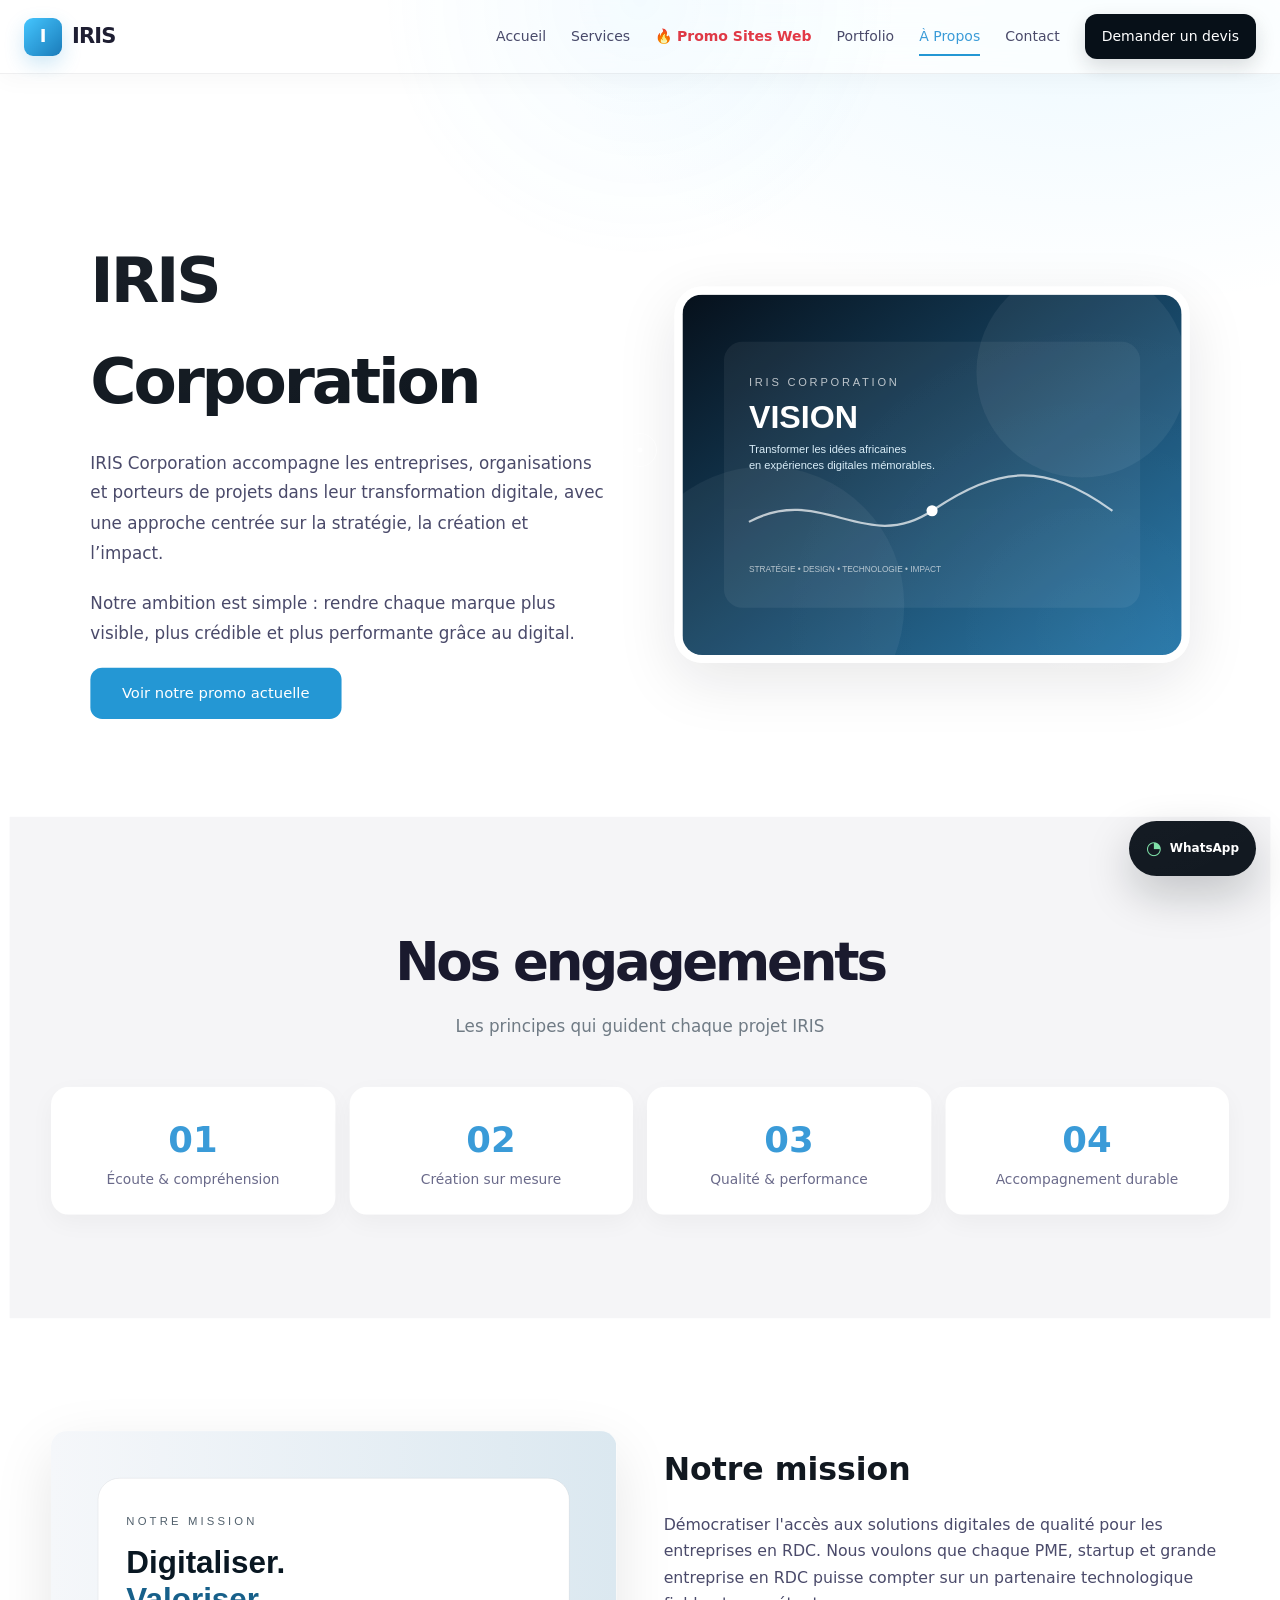
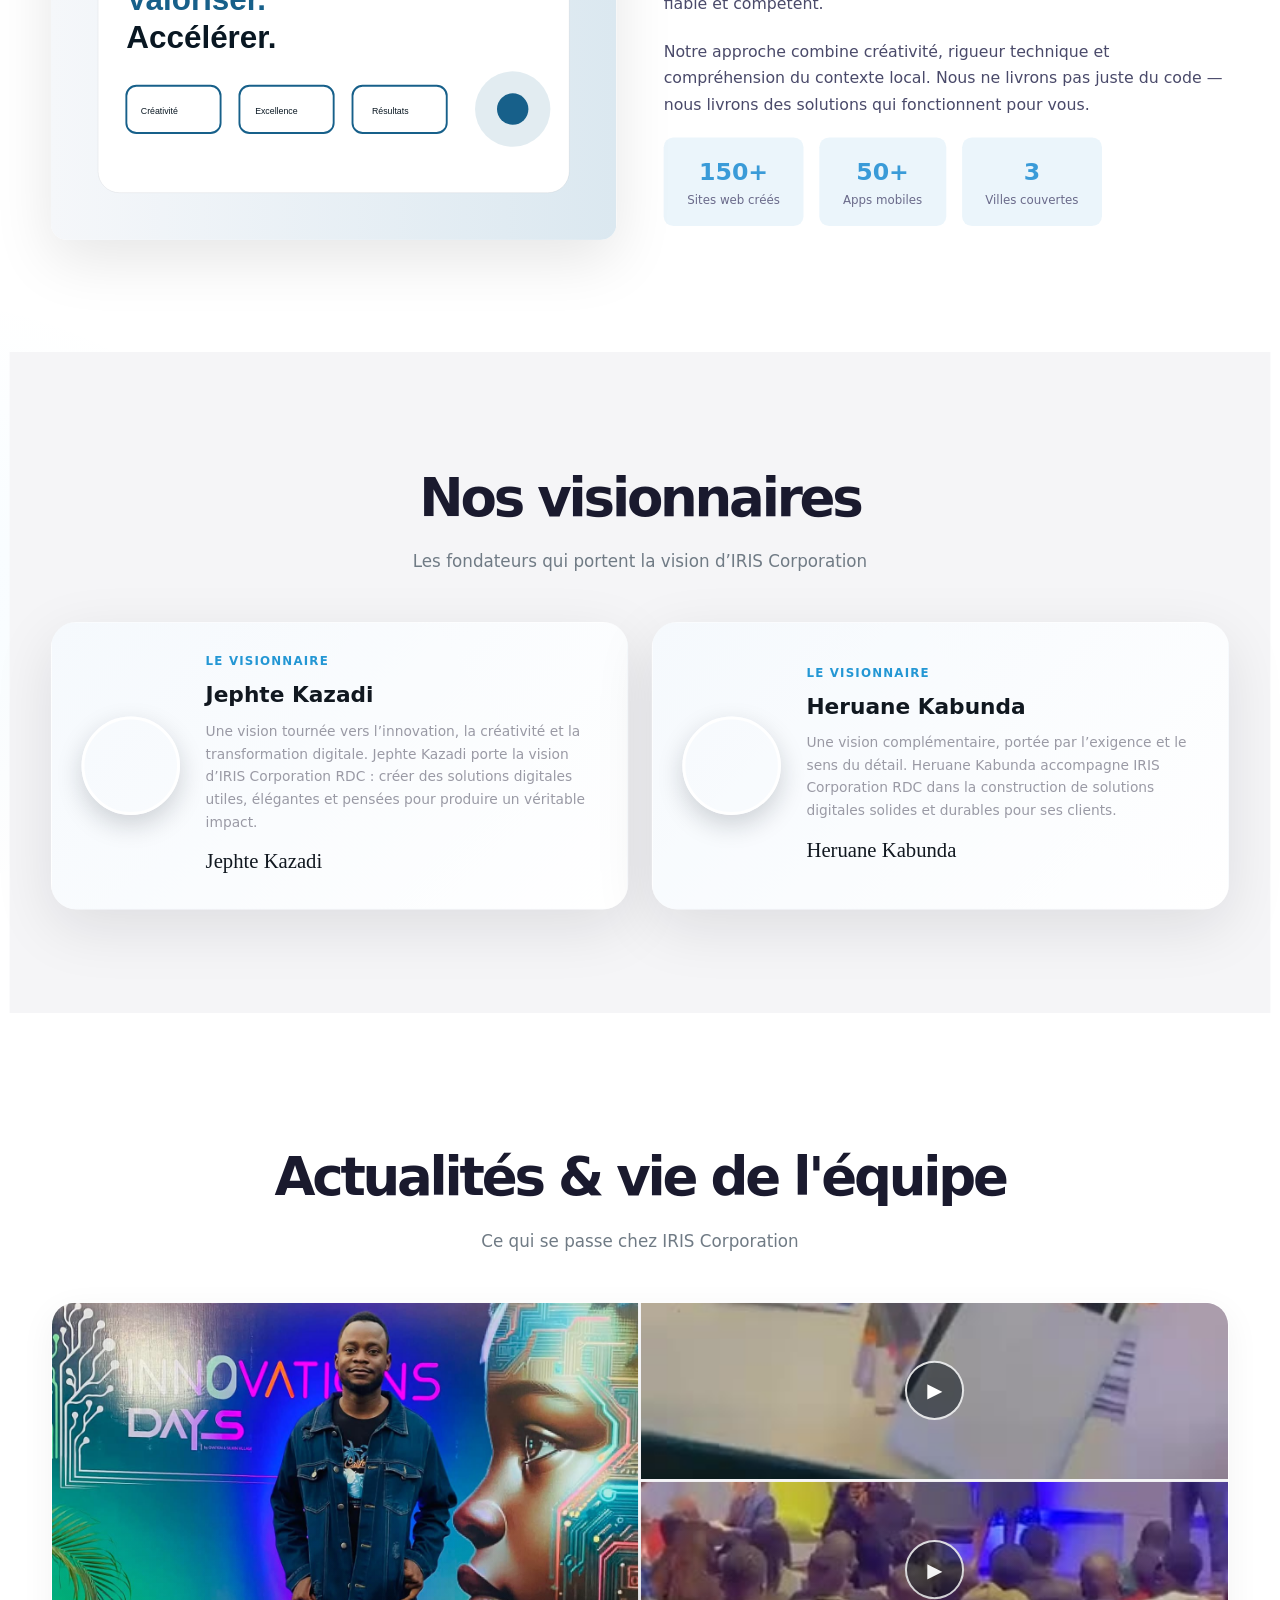
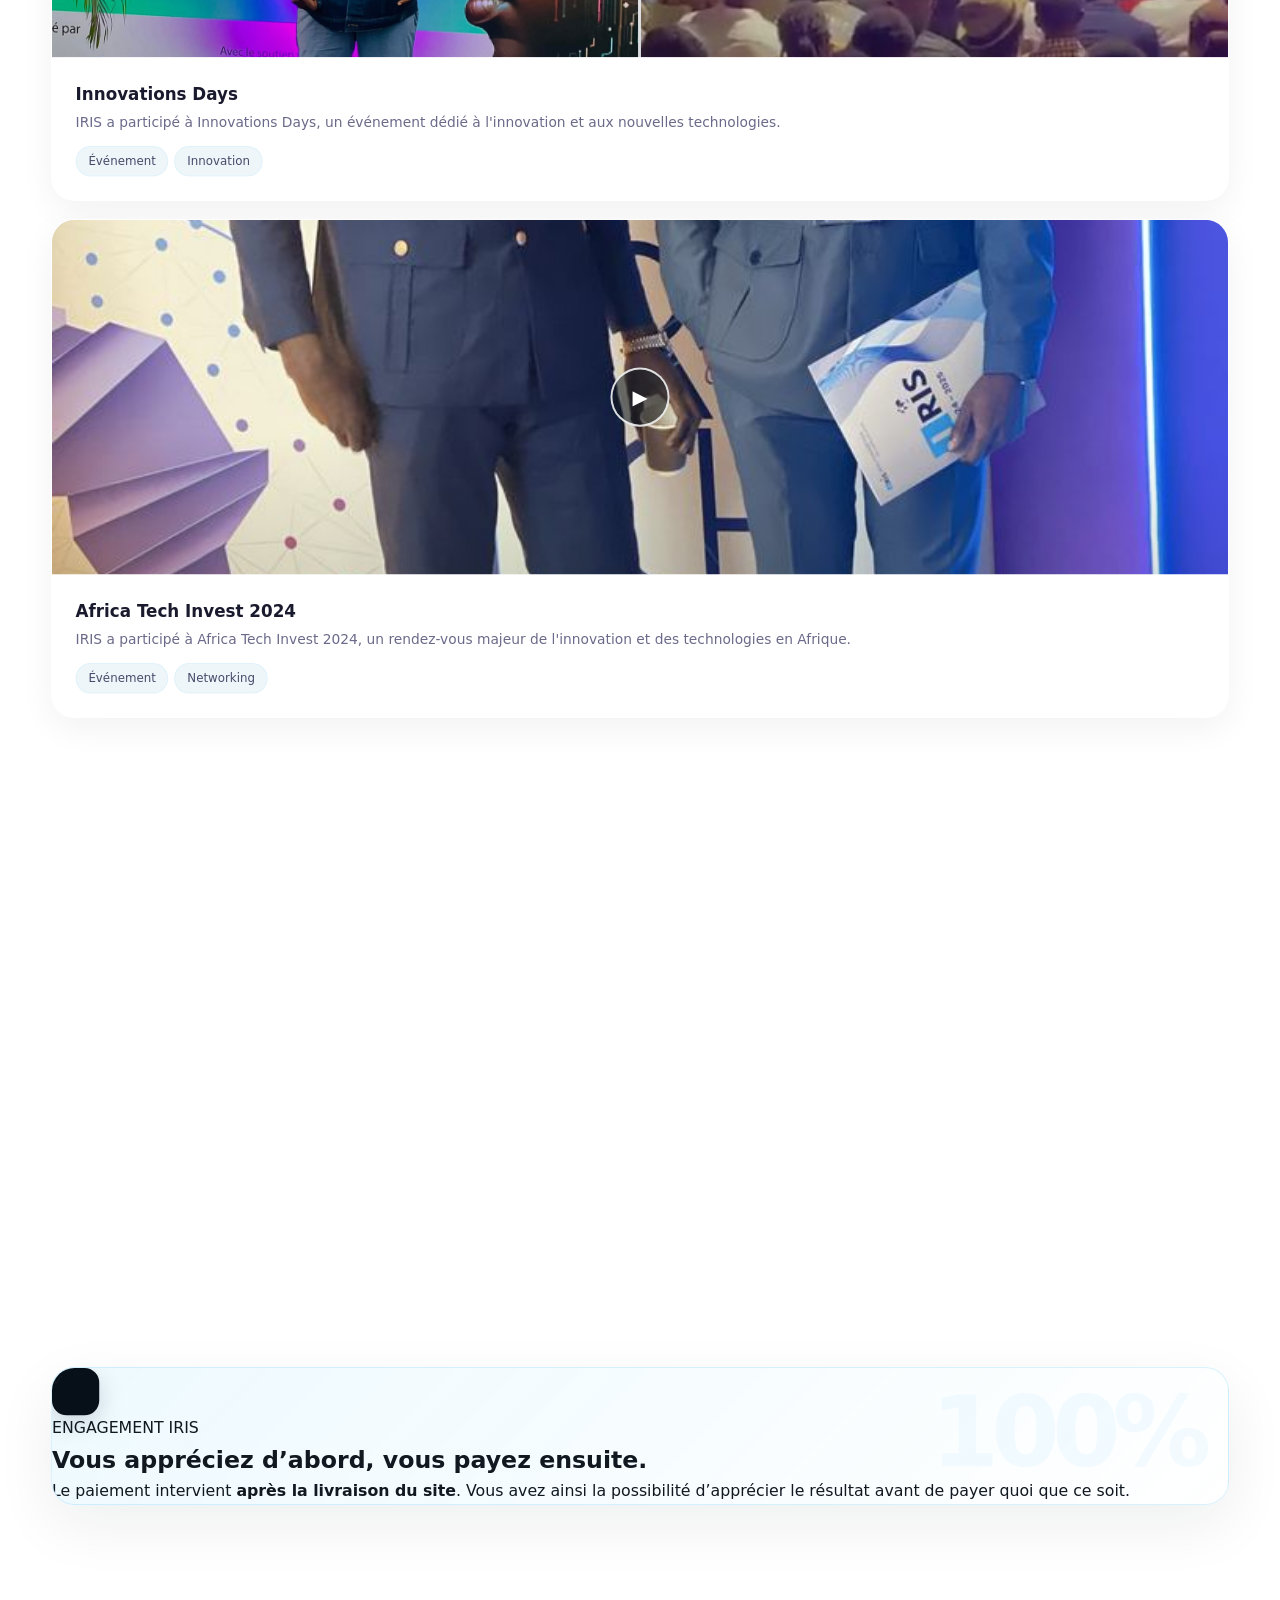
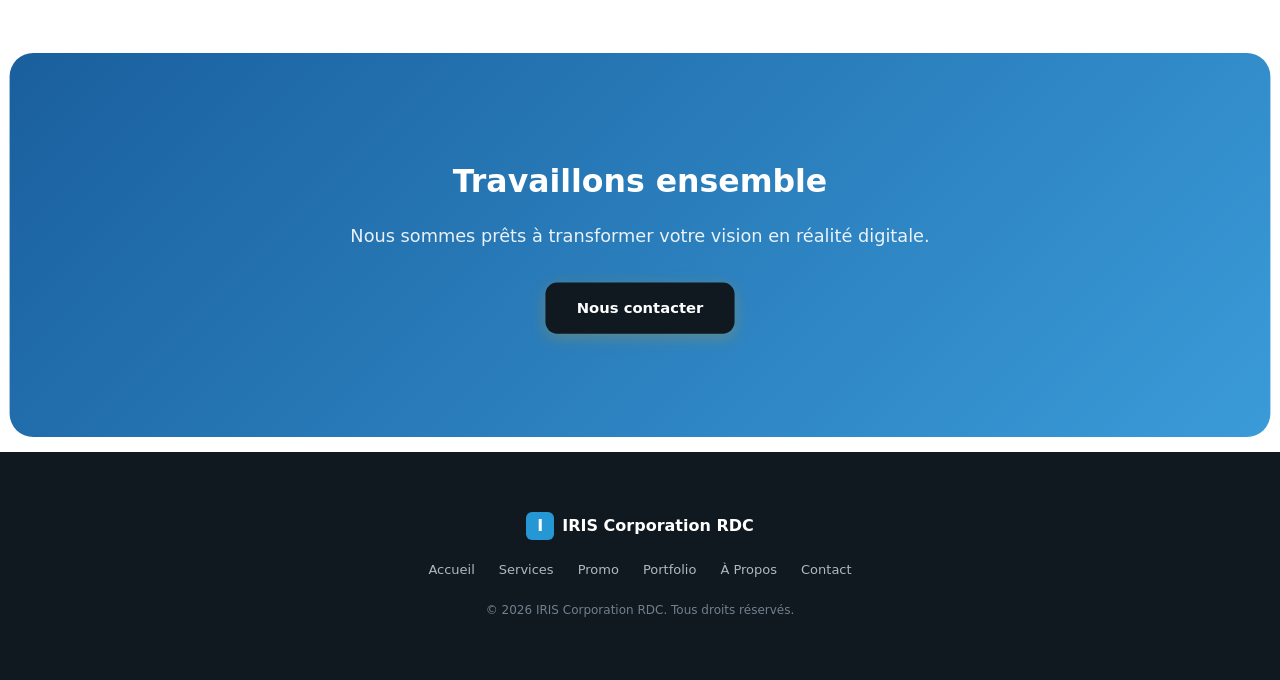
==== commit 971b5c10: "Add files via upload" ====
--- a/apropos.html
+++ b/apropos.html
@@ -204,7 +204,7 @@
   <a href="contact.html" class="iris-btn-gold">Nous contacter</a>
 </section>
 
-<a class="whatsapp-float" href="https://wa.me/243821362838" target="_blank" rel="noopener" aria-label="Contacter IRIS sur WhatsApp"><span>◔</span><b>WhatsApp</b></a>
+<a class="whatsapp-float" href="https://wa.me/243962652198" target="_blank" rel="noopener" aria-label="Contacter IRIS sur WhatsApp"><span>◔</span><b>WhatsApp</b></a>
 
 <!-- Footer -->
 <footer class="iris-footer">
--- a/style.css
+++ b/style.css
@@ -801,3 +801,223 @@
 @media(prefers-reduced-motion:reduce){
  *,*::before,*::after{animation-duration:.001ms!important;transition-duration:.001ms!important;scroll-behavior:auto!important}
 }
+
+/* =========================================================
+   IRIS 2026 — MOBILE-FIRST OVERRIDE
+   The phone experience is intentionally designed first.
+   ========================================================= */
+@media (max-width: 768px){
+  html,body{width:100%;max-width:100%;overflow-x:hidden}
+  body{font-size:15px;-webkit-text-size-adjust:100%;}
+
+  /* Promo: compact, readable and never pushes the hero too far down */
+  .promo-banner-top{
+    position:relative!important;top:auto!important;
+    min-height:40px;padding:9px 38px 9px 12px!important;
+    font-size:11px!important;line-height:1.35!important;
+    letter-spacing:0!important;
+  }
+  .promo-banner-top a{margin-left:4px;white-space:nowrap}
+  .promo-banner-top .close-promo{right:10px;font-size:20px}
+
+  /* Header */
+  .iris-nav{
+    position:sticky!important;top:0!important;height:64px!important;
+    padding:9px 16px!important;border-bottom:1px solid rgba(17,24,32,.07)!important;
+  }
+  .iris-nav-logo{gap:10px}
+  .iris-nav-logo-box{width:44px!important;height:44px!important;border-radius:13px!important}
+  .iris-nav-logo-box span{font-size:20px}
+  .iris-nav-logo-text{font-size:22px!important;letter-spacing:-.04em!important}
+  .iris-nav-mobile-btn{display:grid!important;place-items:center;width:46px;height:46px}
+  .iris-nav-mobile-btn svg{width:31px;height:31px}
+
+  /* Full-screen mobile menu */
+  .iris-mobile-menu{padding:82px 24px 28px!important;background:rgba(255,255,255,.97)!important;backdrop-filter:blur(22px)!important}
+  .iris-mobile-menu a{font-size:23px!important;padding:17px 0!important}
+  .iris-mobile-menu-close{top:12px!important;right:16px!important;width:48px;height:48px}
+
+  /* HOME HERO — remove desktop proportions and empty vertical space */
+  .iris-hero-premium{
+    display:flex!important;flex-direction:column!important;
+    max-width:none!important;width:100%!important;
+    padding:38px 18px 32px!important;
+    gap:24px!important;margin:0!important;
+    align-items:stretch!important;
+  }
+  .iris-hero-premium .hero-copy{width:100%!important}
+  .iris-hero-premium .eyebrow{
+    font-size:9px!important;letter-spacing:.13em!important;
+    white-space:nowrap;overflow:hidden;text-overflow:ellipsis;
+    margin-bottom:13px!important;
+  }
+  .iris-hero-premium h1{
+    font-size:clamp(43px,14vw,62px)!important;
+    line-height:.94!important;letter-spacing:-.065em!important;
+    margin:0 0 18px!important;
+  }
+  .iris-hero-premium .hero-copy>p{
+    font-size:16px!important;line-height:1.58!important;
+    max-width:100%!important;margin:0 0 21px!important;
+    color:#5f6b76!important;
+  }
+  .hero-actions{display:flex!important;flex-direction:column!important;gap:10px!important;width:100%!important}
+  .hero-primary,.hero-link{
+    width:100%!important;min-height:54px!important;
+    justify-content:center!important;text-align:center!important;
+    border-radius:15px!important;padding:15px 18px!important;
+  }
+  .hero-primary{font-size:15px!important}
+  .hero-link{font-size:14px!important}
+  .hero-proof{
+    margin-top:17px!important;gap:7px!important;
+    justify-content:flex-start!important;overflow:hidden!important;
+    white-space:nowrap!important;font-size:8px!important;letter-spacing:.13em!important;
+  }
+
+  /* Hero visual becomes a compact editorial card */
+  .hero-visual{
+    width:100%!important;min-height:0!important;height:auto!important;
+    margin:2px 0 0!important;padding:0!important;
+  }
+  .hero-photo-wrap{
+    width:100%!important;height:auto!important;aspect-ratio:1.22/1!important;
+    min-height:0!important;border-radius:22px 22px 22px 58px!important;
+    border-width:5px!important;overflow:hidden!important;
+    box-shadow:0 20px 50px rgba(17,24,32,.15)!important;
+  }
+  .hero-photo{width:100%!important;height:100%!important;object-fit:cover!important;object-position:center!important}
+  .hero-float-top{
+    top:12px!important;left:10px!important;padding:10px 13px!important;
+    border-radius:14px!important;font-size:10px!important;
+  }
+  .hero-float-top strong{font-size:15px!important}
+  .hero-float-bottom{
+    right:8px!important;bottom:10px!important;padding:9px 12px!important;
+    border-radius:13px!important;max-width:175px!important;
+  }
+  .hero-float-bottom strong{font-size:10px!important}
+  .hero-float-bottom small{display:none!important}
+
+  /* Expertise strip: horizontal swipe, not a clipped desktop marquee */
+  .trust-strip{
+    padding:13px 0!important;margin:0!important;
+    overflow-x:auto!important;overflow-y:hidden!important;
+    text-align:left!important;white-space:nowrap!important;
+    -webkit-overflow-scrolling:touch;scrollbar-width:none;
+  }
+  .trust-strip::-webkit-scrollbar{display:none}
+  .trust-strip span{font-size:9px!important;letter-spacing:.16em!important}
+  .trust-strip b{margin:0 12px!important;font-size:10px!important}
+
+  /* All sections */
+  .iris-section{width:100%!important;max-width:none!important;padding:58px 18px!important}
+  .iris-section-title{font-size:32px!important;line-height:1.02!important;letter-spacing:-.055em!important}
+  .iris-section-sub{font-size:14px!important;line-height:1.55!important;margin:0 auto 30px!important}
+  .section-kicker{font-size:9px!important}
+
+  /* Address: image after content, shorter and more polished */
+  .iris-address-section{width:100%!important;max-width:none!important;padding:0 12px!important;margin:24px auto 18px!important}
+  .iris-address-card{
+    display:flex!important;flex-direction:column!important;
+    border-radius:26px!important;overflow:hidden!important;
+  }
+  .iris-address-content{padding:29px 22px 24px!important}
+  .iris-address-badge{font-size:10px!important;padding:7px 12px!important;margin-bottom:14px!important}
+  .iris-address-content h2{font-size:31px!important;line-height:1.02!important;margin-bottom:14px!important;letter-spacing:-.055em!important}
+  .iris-address-content>p{font-size:15px!important;line-height:1.62!important;margin-bottom:19px!important}
+  .iris-address-location{padding:14px 15px!important;margin-bottom:16px!important}
+  .iris-address-location strong{font-size:14px!important}
+  .iris-address-location span{font-size:13px!important}
+  .iris-address-content .iris-btn-primary{width:100%!important;justify-content:center!important;min-height:52px!important;border-radius:14px!important}
+  .iris-address-image{min-height:0!important;height:auto!important;max-height:none!important;aspect-ratio:1.55/1!important}
+  .iris-address-image img{width:100%!important;height:100%!important;object-fit:cover!important}
+
+  /* Payment trust */
+  .payment-trust{margin:20px 12px!important;padding:23px 20px!important;border-radius:22px!important;gap:14px!important}
+  .payment-trust-icon{width:42px!important;height:42px!important;min-width:42px!important;border-radius:13px!important}
+  .payment-trust h2{font-size:24px!important;line-height:1.05!important;letter-spacing:-.04em!important}
+  .payment-trust p{font-size:14px!important;line-height:1.55!important}
+  .payment-trust::after{font-size:52px!important;right:10px!important;top:-5px!important}
+
+  /* Brand intro */
+  .brand-intro{display:block!important;padding:62px 18px 52px!important}
+  .brand-intro-label{font-size:9px!important;margin-bottom:18px!important}
+  .brand-intro-main h2{font-size:35px!important;line-height:1.02!important;letter-spacing:-.06em!important}
+  .brand-intro-main p{font-size:15px!important;line-height:1.65!important;margin-top:18px!important}
+  .brand-intro-note{margin-top:25px!important;max-width:none!important}
+
+  /* Promo centerpiece: override inline desktop grid */
+  .premium-offer{
+    width:calc(100% - 24px)!important;margin:22px 12px!important;
+    padding:0!important;border-radius:25px!important;
+  }
+  .premium-offer>div:first-child{
+    display:flex!important;flex-direction:column!important;
+    gap:22px!important;padding:27px 20px!important;
+  }
+  .premium-offer>div:first-child>div{width:100%!important}
+  .premium-offer h2{font-size:29px!important;line-height:1.03!important;margin-bottom:12px!important}
+  .premium-offer p{font-size:14px!important;line-height:1.6!important}
+  .premium-offer>div:first-child>div:first-child>div[style*="display: flex"]{
+    display:grid!important;grid-template-columns:repeat(3,1fr)!important;gap:7px!important;margin-bottom:18px!important;
+  }
+  .premium-offer>div:first-child>div:first-child>div[style*="display: flex"]>div{padding:11px 5px!important}
+  .premium-offer>div:first-child>div:first-child>div[style*="display: flex"] div[style*="font-size: 28px"]{font-size:21px!important}
+  .premium-offer .iris-btn-primary{width:100%!important;justify-content:center!important;min-height:51px!important;border-radius:14px!important}
+  .premium-offer>div:first-child>div:last-child{order:2!important;border-radius:17px!important;overflow:hidden!important}
+
+  /* Cards: one clean column on phones */
+  .iris-services-grid,.iris-portfolio-grid,.why-grid,.payment-steps,.visionaries-grid{grid-template-columns:1fr!important}
+  .iris-service-card{min-height:0!important;padding:24px!important;border-radius:20px!important}
+  .iris-service-card h3{font-size:19px!important}
+  .iris-service-card p{font-size:14px!important}
+  .iris-portfolio-card{border-radius:20px!important}
+  .iris-portfolio-img{height:auto!important;aspect-ratio:1.55/1!important}
+  .iris-portfolio-info{padding:19px!important}
+  .iris-portfolio-info h4{font-size:20px!important}
+  .iris-portfolio-info p{font-size:14px!important;line-height:1.55!important}
+  .iris-portfolio-tags{gap:6px!important;flex-wrap:wrap!important}
+  .iris-tag{font-size:10px!important;padding:5px 8px!important}
+
+  /* Why + payment process */
+  .iris-why{padding-top:55px!important}
+  .why-heading h2{font-size:31px!important;line-height:1.04!important}
+  .why-heading p{font-size:14px!important;line-height:1.6!important}
+  .why-card{padding:22px!important;min-height:0!important;border-radius:19px!important}
+  .payment-process{padding:0 12px!important}
+  .payment-process-inner{padding:27px 20px!important;border-radius:24px!important}
+  .payment-process-head h2{font-size:29px!important;line-height:1.04!important}
+  .payment-process-head p{font-size:14px!important;line-height:1.6!important}
+  .payment-step{padding:19px!important}
+
+  /* Visionaries */
+  .visionary-profile{grid-template-columns:1fr!important;text-align:left!important;justify-items:stretch!important;border-radius:22px!important}
+  .visionary-photo{width:100%!important;height:auto!important;aspect-ratio:1.15/1!important;object-fit:cover!important}
+  .visionary-profile>div{padding:22px!important}
+  .visionary-profile h2{font-size:27px!important}
+
+  /* Final CTA */
+  .final-cta{width:calc(100% - 24px)!important;margin:20px 12px!important;padding:48px 20px!important;border-radius:25px!important}
+  .final-cta h2{font-size:30px!important;line-height:1.03!important}
+  .final-cta p{font-size:15px!important;line-height:1.55!important}
+  .final-cta>div{flex-direction:column!important}
+  .final-cta a{width:100%!important;justify-content:center!important}
+
+  /* Footer */
+  .iris-footer{padding:38px 18px!important}
+  .iris-footer-links{gap:12px 18px!important}
+
+  /* Floating WhatsApp */
+  .whatsapp-float{right:14px!important;bottom:14px!important;width:50px!important;height:50px!important;padding:0!important;display:flex!important;justify-content:center!important;align-items:center!important;border-radius:50%!important}
+  .whatsapp-float b{display:none!important}
+}
+
+@media (max-width:380px){
+  .iris-hero-premium{padding-left:15px!important;padding-right:15px!important}
+  .iris-hero-premium h1{font-size:42px!important}
+  .hero-photo-wrap{aspect-ratio:1.15/1!important}
+  .iris-section{padding-left:15px!important;padding-right:15px!important}
+  .iris-address-section{padding-left:9px!important;padding-right:9px!important}
+  .premium-offer{width:calc(100% - 18px)!important;margin-left:9px!important;margin-right:9px!important}
+}
